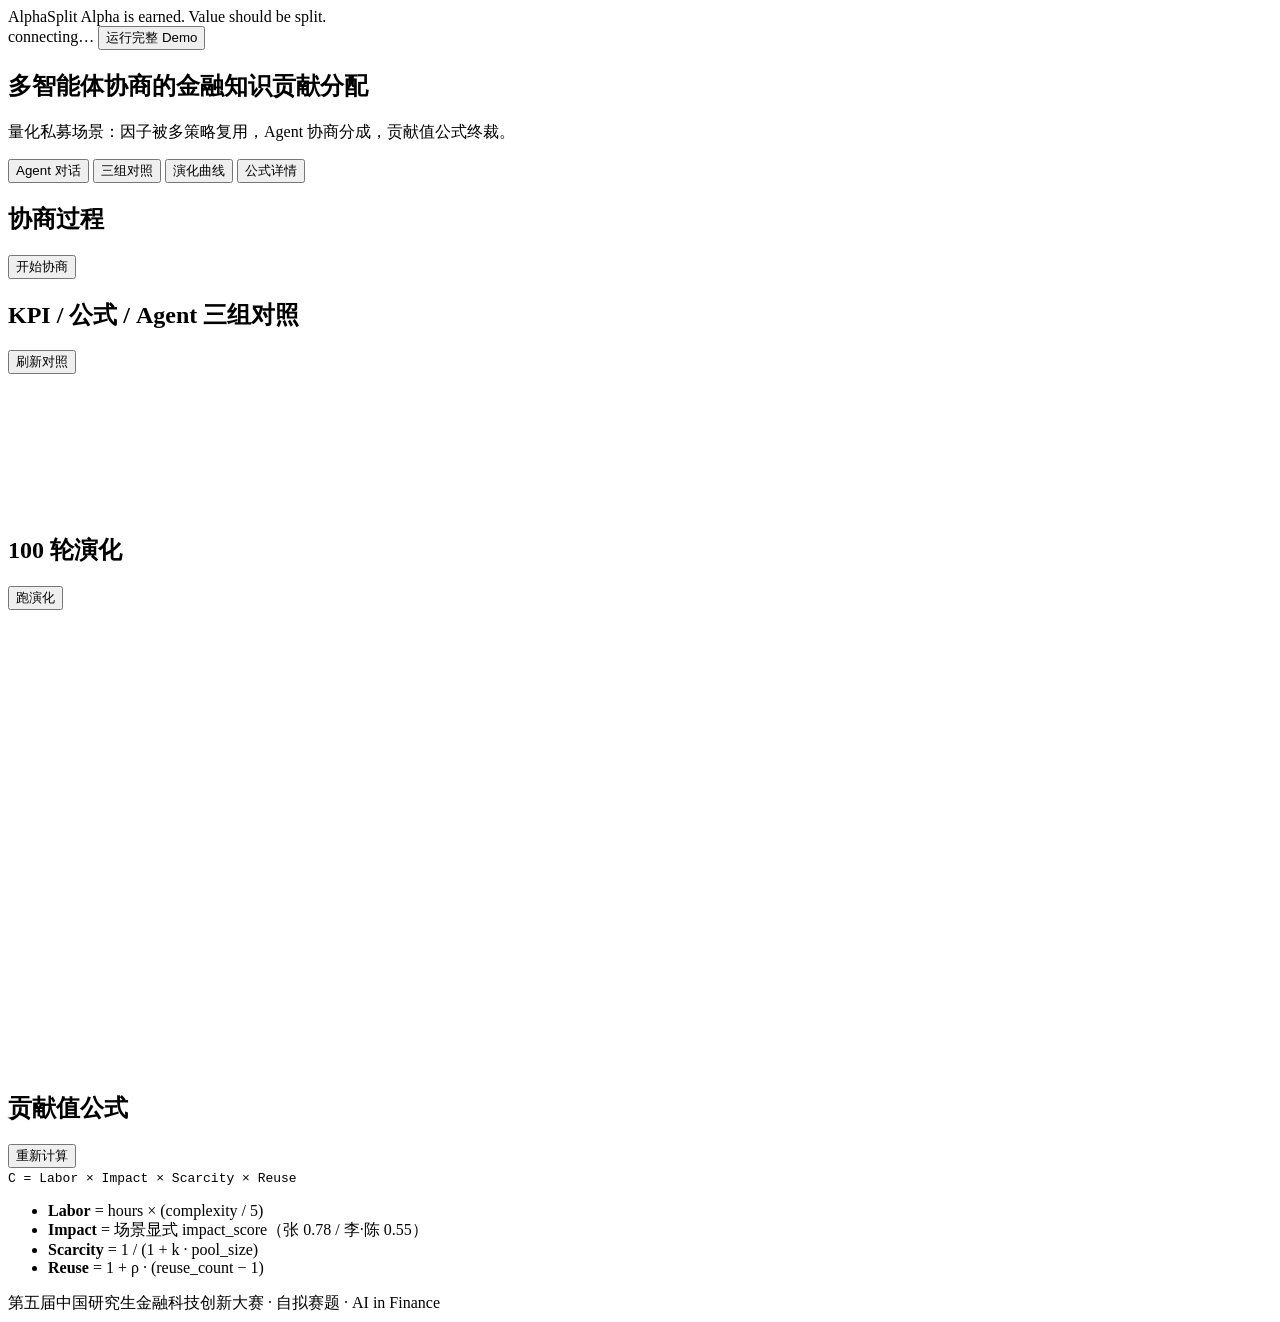
==== engine/web/index.html @ 95d5dd4c "feat: AlphaSplit 完整实现 — 多智能体协商的金融知识工作公平分配系统 - engine/core/: 贡献值计算引擎(calculator.py) + 场景加载(scenario.p" ====
<!DOCTYPE html>
<html lang="zh-CN">
<head>
  <meta charset="UTF-8" />
  <meta name="viewport" content="width=device-width, initial-scale=1" />
  <title>AlphaSplit — Alpha is earned. Value should be split.</title>
  <link rel="preconnect" href="https://fonts.googleapis.com" />
  <link rel="preconnect" href="https://fonts.gstatic.com" crossorigin />
  <link href="https://fonts.googleapis.com/css2?family=DM+Sans:ital,opsz,wght@0,9..40,400;0,9..40,600;0,9..40,700;1,9..40,400&family=Instrument+Serif:ital@0;1&display=swap" rel="stylesheet" />
  <script src="/static/chart.umd.min.js"></script>
  <link rel="stylesheet" href="/static/style.css" />
</head>
<body>
  <div class="bg-grid"></div>
  <header class="top">
    <div class="brand">
      <span class="logo">AlphaSplit</span>
      <span class="tag">Alpha is earned. Value should be split.</span>
    </div>
    <div class="top-actions">
      <span id="healthBadge" class="badge">connecting…</span>
      <button id="btnRunAll" class="btn primary">运行完整 Demo</button>
    </div>
  </header>

  <main>
    <section class="hero-strip">
      <h1>多智能体协商的金融知识贡献分配</h1>
      <p>量化私募场景：因子被多策略复用，Agent 协商分成，贡献值公式终裁。</p>
    </section>

    <nav class="tabs" role="tablist">
      <button class="tab active" data-tab="negotiate">Agent 对话</button>
      <button class="tab" data-tab="compare">三组对照</button>
      <button class="tab" data-tab="evolution">演化曲线</button>
      <button class="tab" data-tab="formula">公式详情</button>
    </nav>

    <section id="panel-negotiate" class="panel active">
      <div class="panel-head">
        <h2>协商过程</h2>
        <button id="btnNegotiate" class="btn">开始协商</button>
      </div>
      <div id="chatStream" class="chat"></div>
      <div id="settlement" class="settlement hidden"></div>
    </section>

    <section id="panel-compare" class="panel">
      <div class="panel-head">
        <h2>KPI / 公式 / Agent 三组对照</h2>
        <button id="btnCompare" class="btn">刷新对照</button>
      </div>
      <p class="note" id="compareNote"></p>
      <div class="chart-wrap">
        <canvas id="compareChart" height="120"></canvas>
      </div>
      <div id="compareTable" class="table-wrap"></div>
    </section>

    <section id="panel-evolution" class="panel">
      <div class="panel-head">
        <h2>100 轮演化</h2>
        <button id="btnEvolution" class="btn">跑演化</button>
      </div>
      <div class="charts-grid">
        <div class="chart-wrap"><canvas id="giniChart"></canvas></div>
        <div class="chart-wrap"><canvas id="satChart"></canvas></div>
        <div class="chart-wrap"><canvas id="reuseChart"></canvas></div>
      </div>
    </section>

    <section id="panel-formula" class="panel">
      <div class="panel-head">
        <h2>贡献值公式</h2>
        <button id="btnCalculate" class="btn">重新计算</button>
      </div>
      <div class="formula-box">
        <code>C = Labor × Impact × Scarcity × Reuse</code>
        <ul>
          <li><strong>Labor</strong> = hours × (complexity / 5)</li>
          <li><strong>Impact</strong> = 场景显式 impact_score（张 0.78 / 李·陈 0.55）</li>
          <li><strong>Scarcity</strong> = 1 / (1 + k · pool_size)</li>
          <li><strong>Reuse</strong> = 1 + ρ · (reuse_count − 1)</li>
        </ul>
      </div>
      <div id="formulaTable" class="table-wrap"></div>
    </section>
  </main>

  <footer>
    <span>第五届中国研究生金融科技创新大赛 · 自拟赛题 · AI in Finance</span>
  </footer>

  <script src="/static/app.js"></script>
</body>
</html>
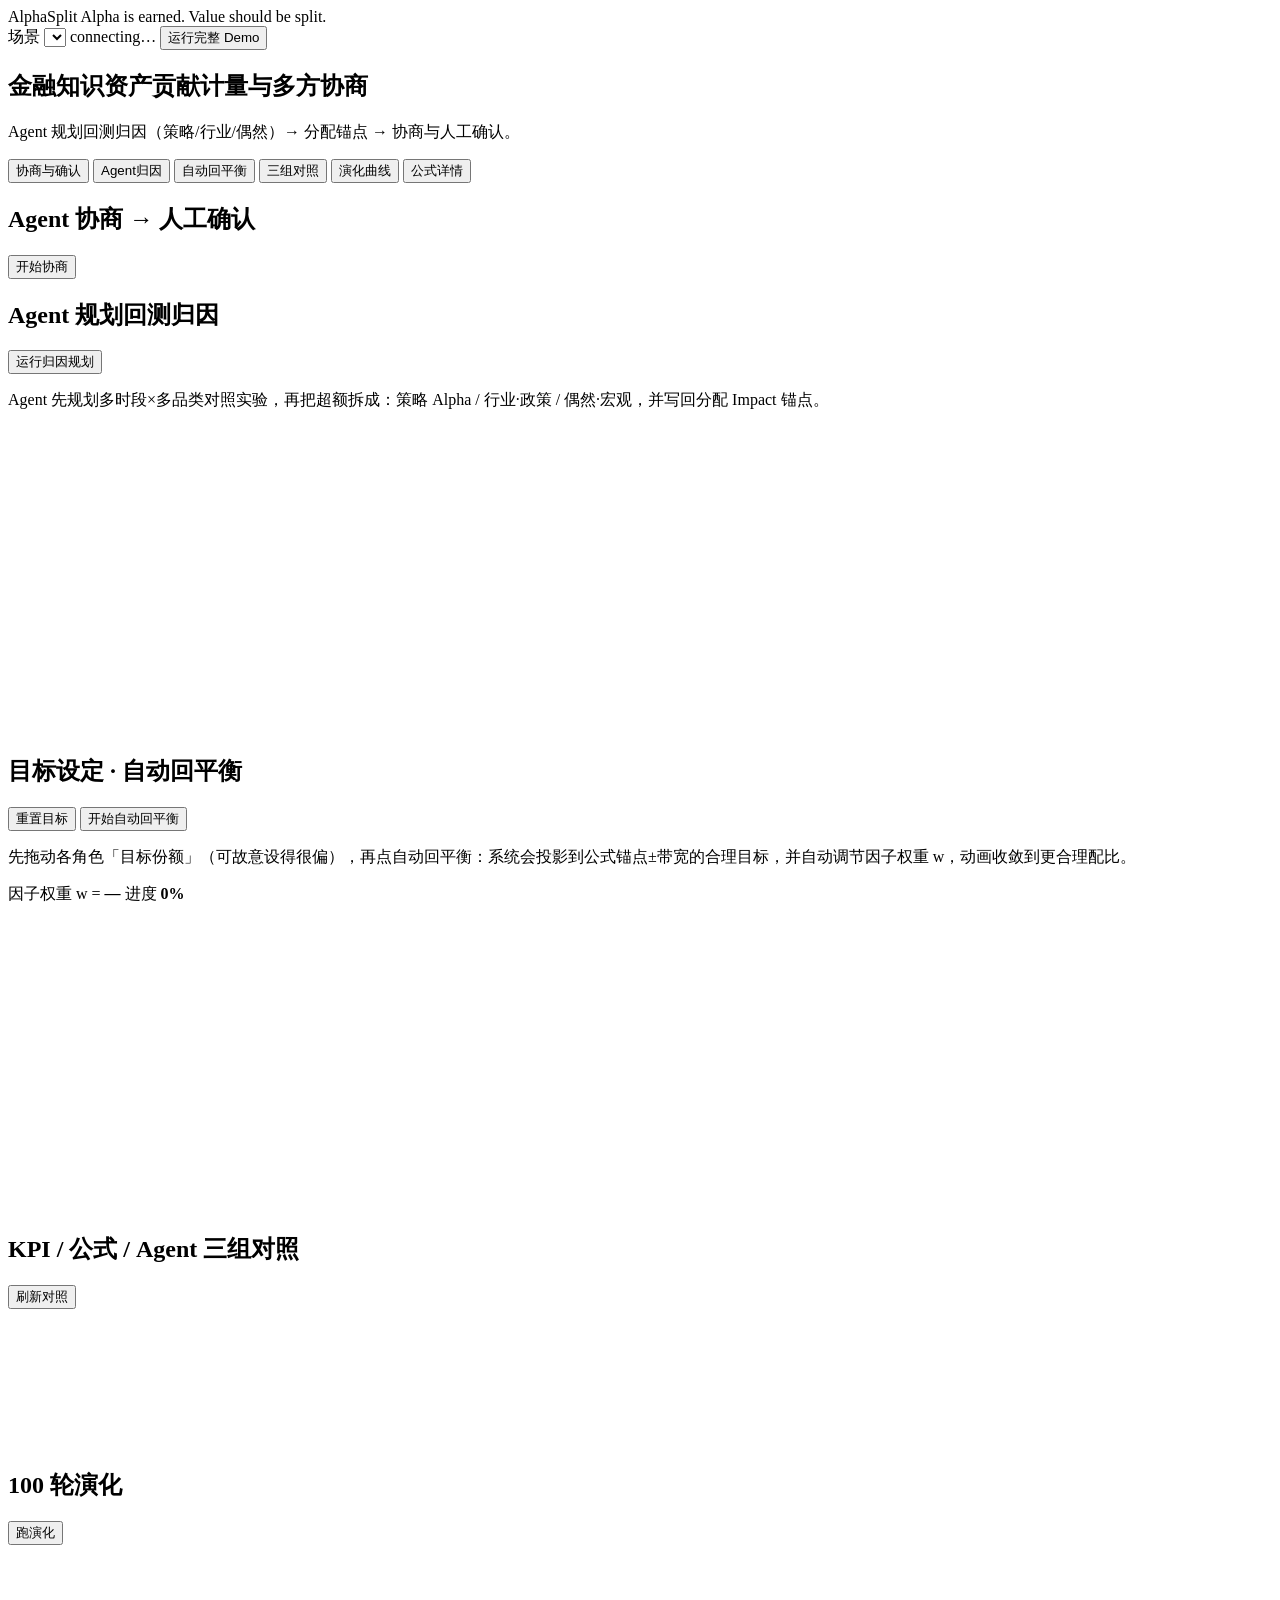
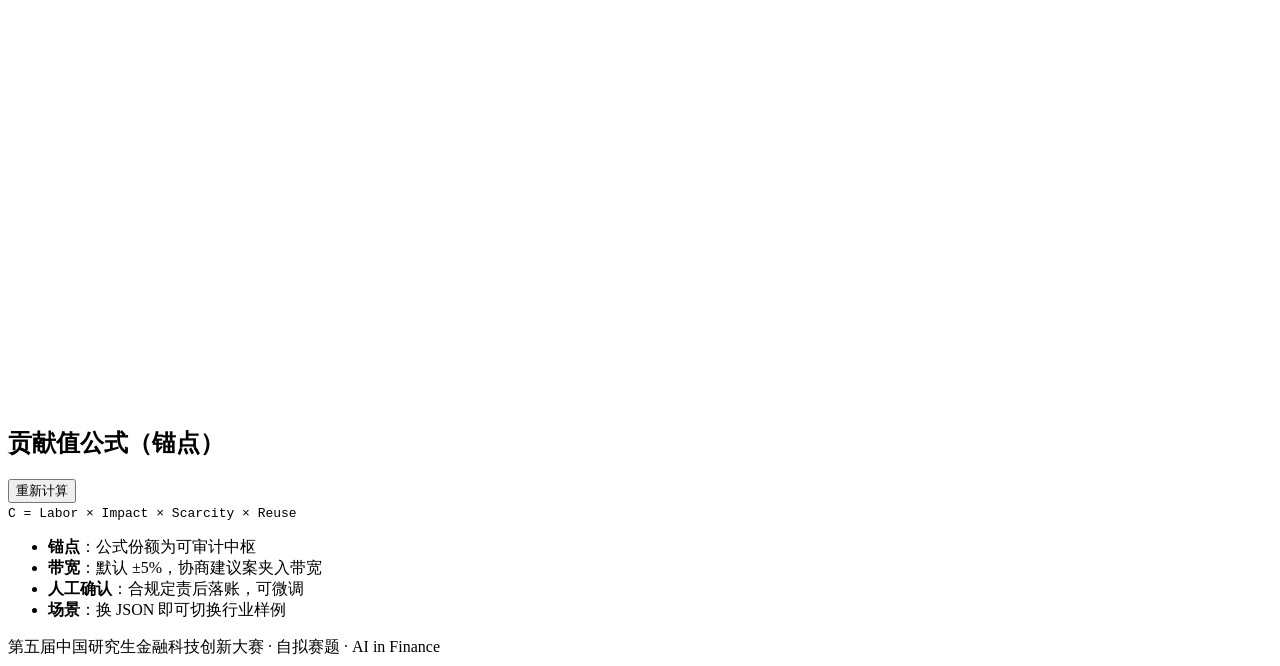
==== commit 2e94c51e: "更新项目readme" ====
--- a/engine/web/index.html
+++ b/engine/web/index.html
@@ -18,6 +18,10 @@
       <span class="tag">Alpha is earned. Value should be split.</span>
     </div>
     <div class="top-actions">
+      <label class="scenario-pick">
+        <span>场景</span>
+        <select id="scenarioSelect"></select>
+      </label>
       <span id="healthBadge" class="badge">connecting…</span>
       <button id="btnRunAll" class="btn primary">运行完整 Demo</button>
     </div>
@@ -25,12 +29,14 @@
 
   <main>
     <section class="hero-strip">
-      <h1>多智能体协商的金融知识贡献分配</h1>
-      <p>量化私募场景：因子被多策略复用，Agent 协商分成，贡献值公式终裁。</p>
+      <h1>金融知识资产贡献计量与多方协商</h1>
+      <p id="heroDesc">Agent 规划回测归因（策略/行业/偶然）→ 分配锚点 → 协商与人工确认。</p>
     </section>
 
     <nav class="tabs" role="tablist">
-      <button class="tab active" data-tab="negotiate">Agent 对话</button>
+      <button class="tab active" data-tab="negotiate">协商与确认</button>
+      <button class="tab" data-tab="attribution">Agent归因</button>
+      <button class="tab" data-tab="sensitivity">自动回平衡</button>
       <button class="tab" data-tab="compare">三组对照</button>
       <button class="tab" data-tab="evolution">演化曲线</button>
       <button class="tab" data-tab="formula">公式详情</button>
@@ -38,11 +44,49 @@
 
     <section id="panel-negotiate" class="panel active">
       <div class="panel-head">
-        <h2>协商过程</h2>
+        <h2>Agent 协商 → 人工确认</h2>
         <button id="btnNegotiate" class="btn">开始协商</button>
       </div>
       <div id="chatStream" class="chat"></div>
       <div id="settlement" class="settlement hidden"></div>
+      <div id="humanConfirm" class="human-confirm hidden"></div>
+    </section>
+
+    <section id="panel-attribution" class="panel">
+      <div class="panel-head">
+        <h2>Agent 规划回测归因</h2>
+        <button id="btnAttribution" class="btn primary">运行归因规划</button>
+      </div>
+      <p class="note">Agent 先规划多时段×多品类对照实验，再把超额拆成：策略 Alpha / 行业·政策 / 偶然·宏观，并写回分配 Impact 锚点。</p>
+      <div id="attrPlan" class="attr-box"></div>
+      <div class="charts-grid sens-grid">
+        <div class="chart-wrap"><canvas id="attrWeightChart"></canvas></div>
+        <div class="chart-wrap"><canvas id="attrAllocChart"></canvas></div>
+      </div>
+      <div id="attrInterp" class="attr-interp"></div>
+      <div id="attrTable" class="table-wrap"></div>
+    </section>
+
+    <section id="panel-sensitivity" class="panel">
+      <div class="panel-head">
+        <h2>目标设定 · 自动回平衡</h2>
+        <div class="head-actions">
+          <button id="btnSensitivityReset" class="btn">重置目标</button>
+          <button id="btnRebalance" class="btn primary">开始自动回平衡</button>
+        </div>
+      </div>
+      <p class="note">先拖动各角色「目标份额」（可故意设得很偏），再点自动回平衡：系统会投影到公式锚点±带宽的合理目标，并自动调节因子权重 w，动画收敛到更合理配比。</p>
+      <div id="targetControls" class="sensitivity-controls"></div>
+      <div class="rebalance-status">
+        <span>因子权重 w = <strong id="liveW">—</strong></span>
+        <span>进度 <strong id="liveProgress">0%</strong></span>
+        <span id="liveMsg" class="muted"></span>
+      </div>
+      <div class="charts-grid sens-grid">
+        <div class="chart-wrap"><canvas id="shareBarChart"></canvas></div>
+        <div class="chart-wrap"><canvas id="sweepChart"></canvas></div>
+      </div>
+      <div id="sensTable" class="table-wrap"></div>
     </section>
 
     <section id="panel-compare" class="panel">
@@ -71,16 +115,16 @@
 
     <section id="panel-formula" class="panel">
       <div class="panel-head">
-        <h2>贡献值公式</h2>
+        <h2>贡献值公式（锚点）</h2>
         <button id="btnCalculate" class="btn">重新计算</button>
       </div>
       <div class="formula-box">
         <code>C = Labor × Impact × Scarcity × Reuse</code>
         <ul>
-          <li><strong>Labor</strong> = hours × (complexity / 5)</li>
-          <li><strong>Impact</strong> = 场景显式 impact_score（张 0.78 / 李·陈 0.55）</li>
-          <li><strong>Scarcity</strong> = 1 / (1 + k · pool_size)</li>
-          <li><strong>Reuse</strong> = 1 + ρ · (reuse_count − 1)</li>
+          <li><strong>锚点</strong>：公式份额为可审计中枢</li>
+          <li><strong>带宽</strong>：默认 ±5%，协商建议案夹入带宽</li>
+          <li><strong>人工确认</strong>：合规定责后落账，可微调</li>
+          <li><strong>场景</strong>：换 JSON 即可切换行业样例</li>
         </ul>
       </div>
       <div id="formulaTable" class="table-wrap"></div>
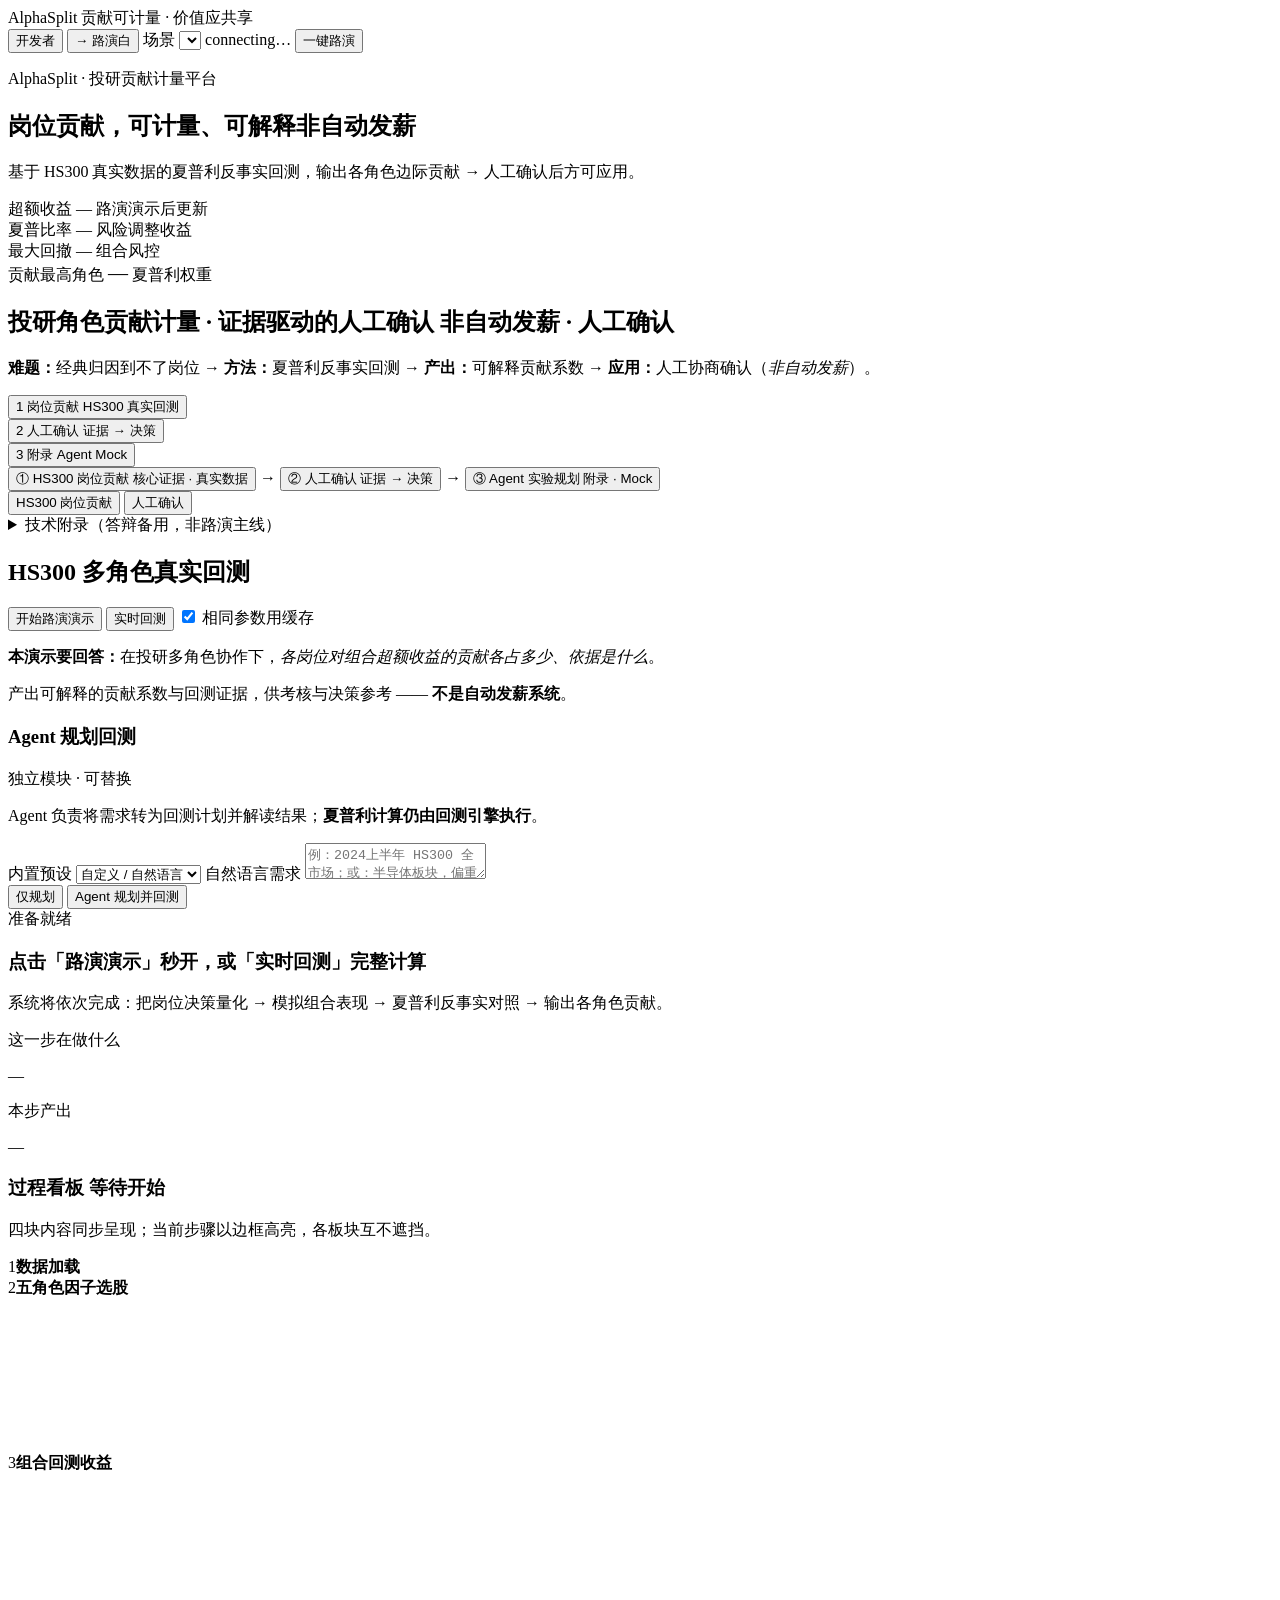
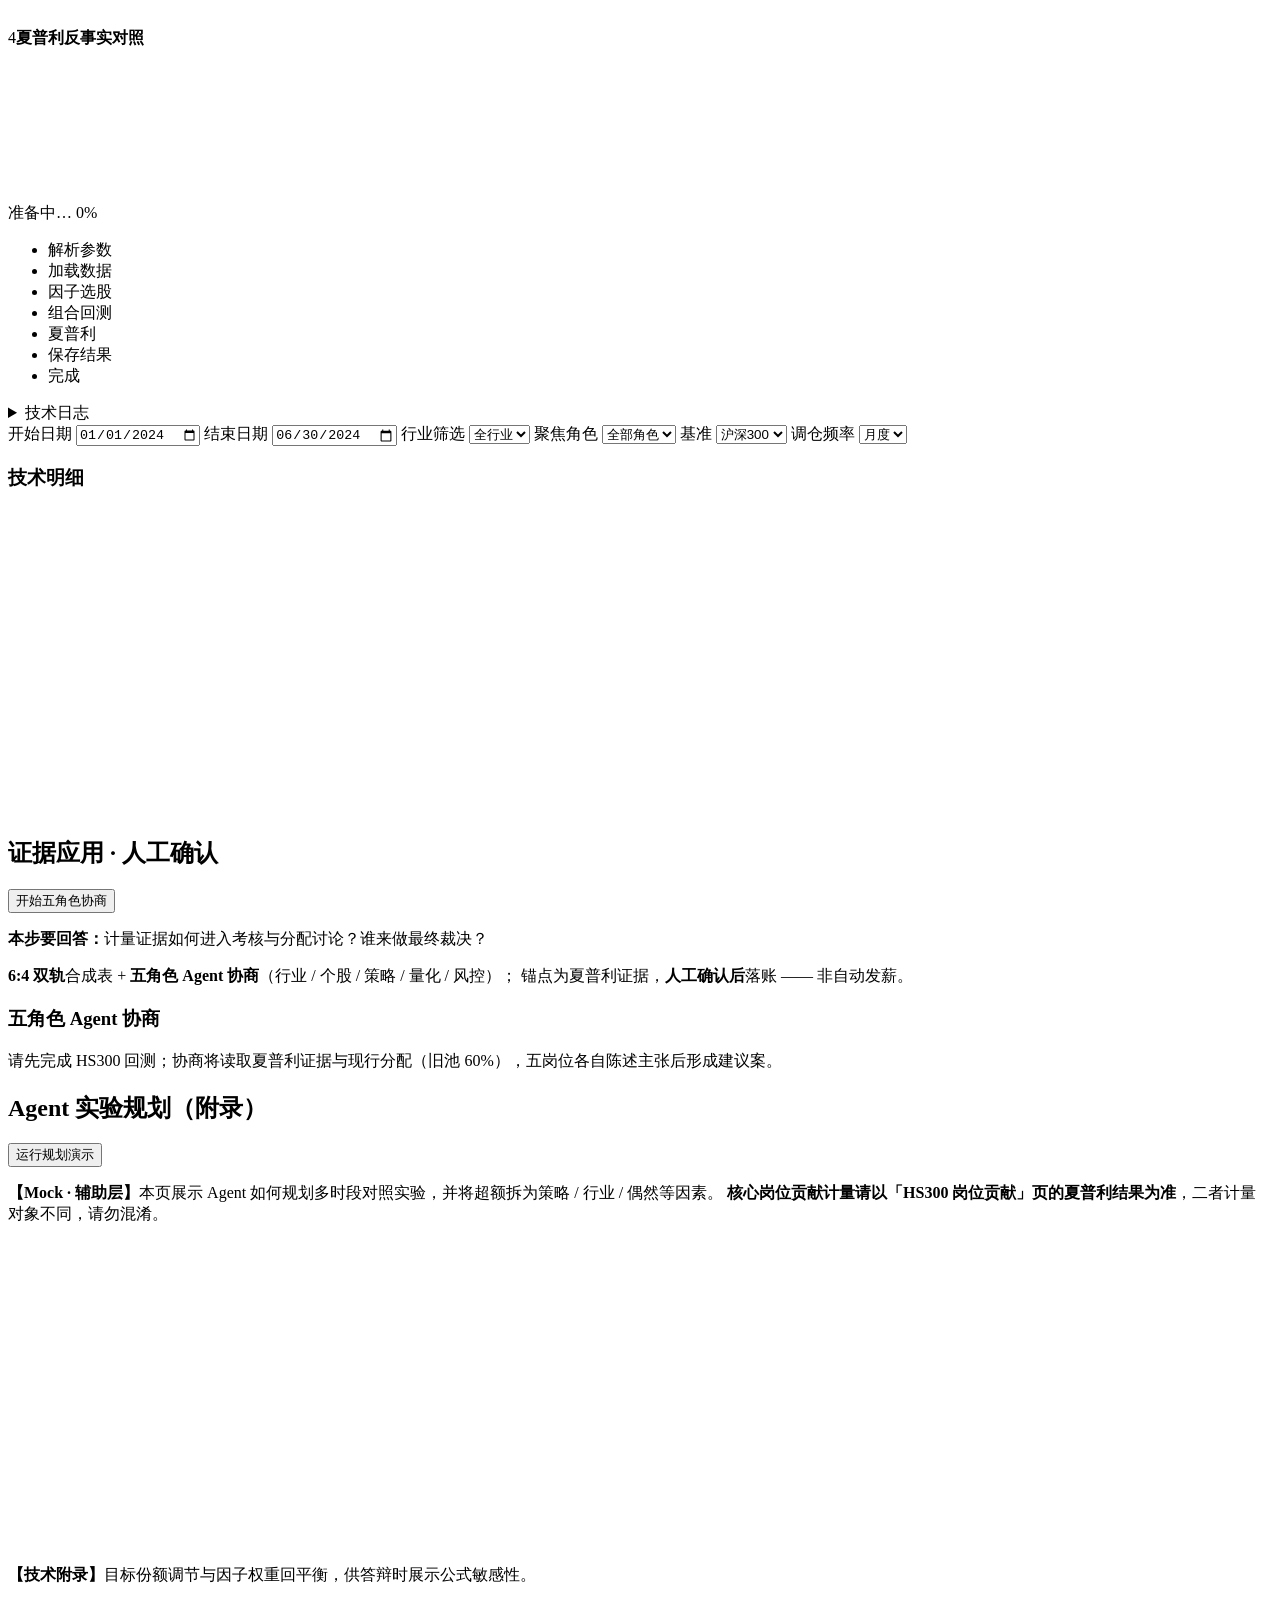
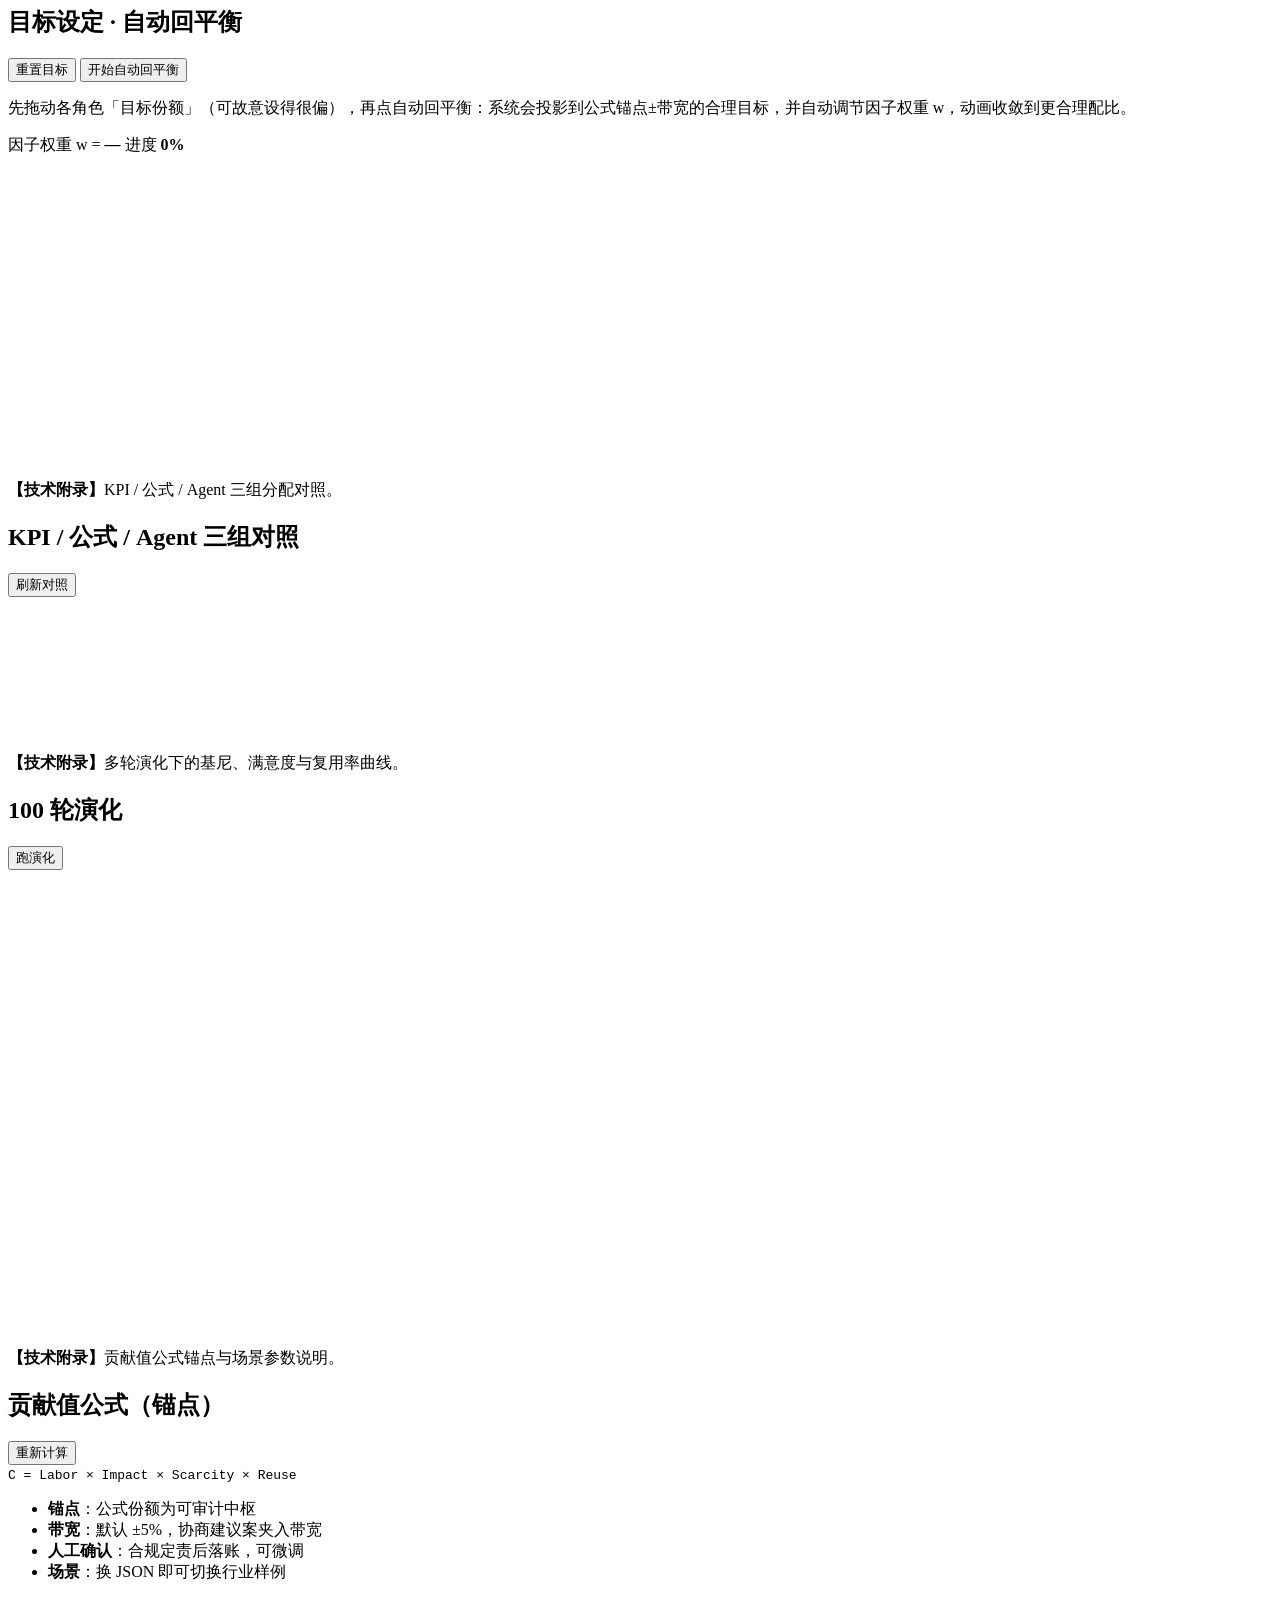
==== commit 0d6aeaa5: "完善 README 并交付五角色 Shapley 归因与 6:4 双轨 Demo 对齐当前产品叙事：五角色 Pipeline、agent_layer、路演 UI、协商确认与 HS300 离线数据；RE" ====
--- a/engine/web/index.html
+++ b/engine/web/index.html
@@ -1,63 +1,346 @@
 <!DOCTYPE html>
-<html lang="zh-CN">
+<html lang="zh-CN" data-theme="warm" class="roadshow-ui">
 <head>
   <meta charset="UTF-8" />
   <meta name="viewport" content="width=device-width, initial-scale=1" />
   <title>AlphaSplit — Alpha is earned. Value should be split.</title>
+  <script>
+    (function () {
+      var themes = ["roadshow", "warm", "dark"];
+      var t = localStorage.getItem("alphasplit-theme") || "warm";
+      if (themes.indexOf(t) < 0) t = "warm";
+      document.documentElement.setAttribute("data-theme", t);
+    })();
+  </script>
   <link rel="preconnect" href="https://fonts.googleapis.com" />
   <link rel="preconnect" href="https://fonts.gstatic.com" crossorigin />
-  <link href="https://fonts.googleapis.com/css2?family=DM+Sans:ital,opsz,wght@0,9..40,400;0,9..40,600;0,9..40,700;1,9..40,400&family=Instrument+Serif:ital@0;1&display=swap" rel="stylesheet" />
+  <link href="https://fonts.googleapis.com/css2?family=DM+Sans:ital,opsz,wght@0,9..40,400;0,9..40,600;0,9..40,700;1,9..40,400&family=Instrument+Serif:ital@0;1&family=Noto+Sans+SC:wght@400;500;600;700&display=swap" rel="stylesheet" />
   <script src="/static/chart.umd.min.js"></script>
   <link rel="stylesheet" href="/static/style.css" />
+  <link rel="stylesheet" href="/static/premium.css" />
 </head>
-<body>
+<body class="fx-3d">
   <div class="bg-grid"></div>
   <header class="top">
     <div class="brand">
       <span class="logo">AlphaSplit</span>
-      <span class="tag">Alpha is earned. Value should be split.</span>
+      <span class="tag">贡献可计量 · 价值应共享</span>
     </div>
     <div class="top-actions">
+      <button id="btnDevMode" class="btn-dev-toggle" type="button" title="显示开发者选项">开发者</button>
+      <button id="btnThemeToggle" class="btn btn-theme" type="button" title="切换配色方案">→ 路演白</button>
       <label class="scenario-pick">
         <span>场景</span>
         <select id="scenarioSelect"></select>
       </label>
-      <span id="healthBadge" class="badge">connecting…</span>
-      <button id="btnRunAll" class="btn primary">运行完整 Demo</button>
+      <span id="healthDot" class="health-dot" title="服务状态"></span>
+      <span id="healthBadge" class="badge badge-text">connecting…</span>
+      <button id="btnRunAll" class="btn primary">一键路演</button>
     </div>
   </header>
 
-  <main>
+  <main class="main-stage-3d">
+    <section class="hero-premium">
+      <p class="hero-eyebrow">AlphaSplit · 投研贡献计量平台</p>
+      <h1>岗位贡献，可计量、可解释<span class="compliance-pill">非自动发薪</span></h1>
+      <p class="hero-lead">基于 HS300 真实数据的夏普利反事实回测，输出各角色边际贡献 → <span class="accent">人工确认后</span>方可应用。</p>
+      <div id="heroKpiStrip" class="kpi-strip kpi-strip--empty">
+        <div class="kpi-cell">
+          <span class="kpi-label">超额收益</span>
+          <span class="kpi-value" id="kpiExcess">—</span>
+          <span class="kpi-sub" id="kpiExcessSub">路演演示后更新</span>
+        </div>
+        <div class="kpi-cell">
+          <span class="kpi-label">夏普比率</span>
+          <span class="kpi-value" id="kpiSharpe">—</span>
+          <span class="kpi-sub" id="kpiSharpeSub">风险调整收益</span>
+        </div>
+        <div class="kpi-cell">
+          <span class="kpi-label">最大回撤</span>
+          <span class="kpi-value" id="kpiDrawdown">—</span>
+          <span class="kpi-sub" id="kpiDrawdownSub">组合风控</span>
+        </div>
+        <div class="kpi-cell">
+          <span class="kpi-label">贡献最高角色</span>
+          <span class="kpi-value" id="kpiTopRole" style="font-size:1.25rem">—</span>
+          <span class="kpi-sub" id="kpiTopRoleSub">夏普利权重</span>
+        </div>
+      </div>
+    </section>
+
     <section class="hero-strip">
-      <h1>金融知识资产贡献计量与多方协商</h1>
-      <p id="heroDesc">Agent 规划回测归因（策略/行业/偶然）→ 分配锚点 → 协商与人工确认。</p>
-    </section>
-
-    <nav class="tabs" role="tablist">
-      <button class="tab active" data-tab="negotiate">协商与确认</button>
-      <button class="tab" data-tab="attribution">Agent归因</button>
-      <button class="tab" data-tab="sensitivity">自动回平衡</button>
-      <button class="tab" data-tab="compare">三组对照</button>
-      <button class="tab" data-tab="evolution">演化曲线</button>
-      <button class="tab" data-tab="formula">公式详情</button>
+      <h1>投研角色贡献计量 · 证据驱动的人工确认
+        <span class="compliance-badge">非自动发薪 · 人工确认</span>
+      </h1>
+      <p id="heroDesc">
+        <strong>难题：</strong>经典归因到不了岗位 →
+        <strong>方法：</strong>夏普利反事实回测 →
+        <strong>产出：</strong>可解释贡献系数 →
+        <strong>应用：</strong>人工协商确认（<em>非自动发薪</em>）。
+      </p>
+    </section>
+
+    <nav class="journey-stepper" aria-label="演示主线">
+      <button type="button" class="journey-step active" data-goto-tab="backtest" data-flow="1">
+        <span class="step-ring">1</span>
+        <span class="step-label">岗位贡献</span>
+        <span class="step-hint">HS300 真实回测</span>
+      </button>
+      <div class="journey-connector" data-after="1"></div>
+      <button type="button" class="journey-step" data-goto-tab="negotiate" data-flow="2">
+        <span class="step-ring">2</span>
+        <span class="step-label">人工确认</span>
+        <span class="step-hint">证据 → 决策</span>
+      </button>
+      <div class="journey-connector" data-after="2"></div>
+      <button type="button" class="journey-step" data-goto-tab="attribution" data-flow="3" data-open-appendix="1">
+        <span class="step-ring">3</span>
+        <span class="step-label">附录</span>
+        <span class="step-hint">Agent Mock</span>
+      </button>
     </nav>
 
-    <section id="panel-negotiate" class="panel active">
-      <div class="panel-head">
-        <h2>Agent 协商 → 人工确认</h2>
-        <button id="btnNegotiate" class="btn">开始协商</button>
-      </div>
+    <nav class="demo-flow demo-flow-3d" aria-label="评委演示主线">
+      <button type="button" class="demo-flow-step current" data-goto-tab="backtest" data-flow="1">
+        <span class="num">①</span>
+        <span class="text">HS300 岗位贡献</span>
+        <span class="hint">核心证据 · 真实数据</span>
+      </button>
+      <span class="demo-flow-arrow">→</span>
+      <button type="button" class="demo-flow-step" data-goto-tab="negotiate" data-flow="2">
+        <span class="num">②</span>
+        <span class="text">人工确认</span>
+        <span class="hint">证据 → 决策</span>
+      </button>
+      <span class="demo-flow-arrow">→</span>
+      <button type="button" class="demo-flow-step" data-goto-tab="attribution" data-flow="3" data-open-appendix="1">
+        <span class="num">③</span>
+        <span class="text">Agent 实验规划</span>
+        <span class="hint">附录 · Mock</span>
+      </button>
+    </nav>
+
+    <nav class="tabs tabs-primary" role="tablist" aria-label="主线功能">
+      <button class="tab active" data-tab="backtest">HS300 岗位贡献</button>
+      <button class="tab" data-tab="negotiate">人工确认</button>
+    </nav>
+
+    <details class="tabs-appendix-wrap" id="appendixTabs">
+      <summary class="tabs-appendix-toggle">技术附录（答辩备用，非路演主线）</summary>
+      <nav class="tabs tabs-appendix" role="tablist" aria-label="技术附录">
+        <button class="tab tab-appendix" data-tab="attribution">Agent 实验规划</button>
+        <button class="tab tab-appendix" data-tab="sensitivity">自动回平衡</button>
+        <button class="tab tab-appendix" data-tab="compare">三组对照</button>
+        <button class="tab tab-appendix" data-tab="evolution">演化曲线</button>
+        <button class="tab tab-appendix" data-tab="formula">公式详情</button>
+      </nav>
+    </details>
+
+    <section id="panel-backtest" class="panel active">
+      <div class="stage-shell">
+      <div class="panel-head">
+        <h2>HS300 多角色真实回测</h2>
+        <div class="head-actions backtest-actions">
+          <button id="btnBacktestDemo" class="btn primary" title="分阶段演示官方预置结果，约 22–28 秒，适合竞赛路演">开始路演演示</button>
+          <button id="btnBacktest" class="btn btn-ghost" title="调用回测引擎实时计算，约 1–7 分钟">实时回测</button>
+          <label class="cache-toggle" title="相同参数第二次起秒开（读取 backtest/results/_cache）">
+            <input type="checkbox" id="btUseCache" checked />
+            <span>相同参数用缓存</span>
+          </label>
+        </div>
+      </div>
+
+      <div id="backtestMission" class="backtest-mission">
+        <p class="mission-lead">
+          <strong>本演示要回答：</strong>在投研多角色协作下，<em>各岗位对组合超额收益的贡献各占多少、依据是什么</em>。
+        </p>
+        <p class="mission-note">产出可解释的贡献系数与回测证据，供考核与决策参考 —— <strong>不是自动发薪系统</strong>。<span id="backtestModeHint" class="mode-hint"></span></p>
+      </div>
+
+      <div id="agentPanel" class="agent-panel">
+        <div class="agent-panel-head">
+          <h3>Agent 规划回测</h3>
+          <span class="agent-badge">独立模块 · 可替换</span>
+        </div>
+        <p class="note agent-panel-note">Agent 负责将需求转为回测计划并解读结果；<strong>夏普利计算仍由回测引擎执行</strong>。</p>
+        <div class="agent-panel-controls">
+          <label>
+            <span>内置预设</span>
+            <select id="agentPreset">
+              <option value="">自定义 / 自然语言</option>
+            </select>
+          </label>
+          <label class="agent-text-label">
+            <span>自然语言需求</span>
+            <textarea id="agentText" rows="2" placeholder="例：2024上半年 HS300 全市场；或：半导体板块，偏重行业分析师"></textarea>
+          </label>
+          <div class="agent-panel-actions">
+            <button type="button" id="btnAgentPlan" class="btn btn-ghost">仅规划</button>
+            <button type="button" id="btnAgentRun" class="btn primary">Agent 规划并回测</button>
+          </div>
+        </div>
+        <div id="agentPlanPreview" class="agent-plan-preview hidden"></div>
+      </div>
+      <div id="agentReportPanel" class="agent-report hidden"></div>
+
+      <div id="backtestRunLayout" class="backtest-run-layout">
+        <div id="backtestNarrative" class="backtest-narrative">
+          <div class="narrative-tag" id="narrativeTag">准备就绪</div>
+          <h3 class="narrative-title" id="narrativeTitle">点击「路演演示」秒开，或「实时回测」完整计算</h3>
+          <p class="narrative-body" id="narrativeBody">系统将依次完成：把岗位决策量化 → 模拟组合表现 → 夏普利反事实对照 → 输出各角色贡献。</p>
+          <div class="narrative-cols">
+            <div><span class="lbl">这一步在做什么</span><p id="narrativeMeaning">—</p></div>
+            <div><span class="lbl">本步产出</span><p id="narrativeOutput">—</p></div>
+          </div>
+        </div>
+
+        <div id="backtestStatus" class="backtest-status hidden"></div>
+
+        <div id="backtestLivePanel" class="backtest-live-panel hidden">
+          <h3 class="live-title">过程看板 <span id="liveZoneLabel" class="live-zone-label">等待开始</span></h3>
+          <p class="live-sub">四块内容同步呈现；当前步骤以边框高亮，各板块互不遮挡。</p>
+          <div class="live-floor-3d" aria-hidden="true"></div>
+
+          <div id="liveStage3d" class="backtest-live-grid">
+            <div id="liveZoneMetrics" class="live-zone live-zone-pending" data-zone-label="数据加载">
+              <div class="live-zone-head"><span class="live-zone-num">1</span><strong>数据加载</strong></div>
+              <div class="live-zone-body">
+                <div id="backtestLiveMetrics" class="metric-grid live-metrics"></div>
+              </div>
+            </div>
+
+            <div id="liveZoneRoles" class="live-zone live-zone-pending" data-zone-label="五角色因子选股">
+              <div class="live-zone-head"><span class="live-zone-num">2</span><strong>五角色因子选股</strong></div>
+              <div class="live-zone-body">
+                <div id="backtestRoleCards" class="role-factor-cards"></div>
+                <div class="chart-wrap live-chart-focus"><canvas id="backtestRoleLiveChart"></canvas></div>
+              </div>
+            </div>
+
+            <div id="liveZonePipeline" class="live-zone live-zone-pending" data-zone-label="组合回测收益">
+              <div class="live-zone-head"><span class="live-zone-num">3</span><strong>组合回测收益</strong></div>
+              <div class="live-zone-body">
+                <div class="chart-wrap live-chart-focus wide"><canvas id="backtestNavLiveChart"></canvas></div>
+              </div>
+            </div>
+
+            <div id="liveZoneShapley" class="live-zone live-zone-pending" data-zone-label="夏普利反事实对照">
+              <div class="live-zone-head"><span class="live-zone-num">4</span><strong>夏普利反事实对照</strong></div>
+              <div class="live-zone-body">
+                <div class="chart-wrap live-chart-focus wide"><canvas id="backtestShapleyLiveChart"></canvas></div>
+              </div>
+            </div>
+          </div>
+        </div>
+      </div>
+
+      <div id="backtestProgressWrap" class="backtest-progress-float hidden" aria-live="polite">
+        <div class="backtest-progress-inner">
+          <div class="backtest-progress-head">
+            <span id="backtestStageLabel">准备中…</span>
+            <span id="backtestPercentLabel">0%</span>
+          </div>
+          <div class="backtest-progress-bar">
+            <div id="backtestProgressFill" class="backtest-progress-fill"></div>
+          </div>
+          <ul id="backtestSteps" class="backtest-steps">
+            <li data-step="parse">解析参数</li>
+            <li data-step="init">加载数据</li>
+            <li data-step="factors">因子选股</li>
+            <li data-step="pipeline">组合回测</li>
+            <li data-step="shapley">夏普利</li>
+            <li data-step="save">保存结果</li>
+            <li data-step="complete">完成</li>
+          </ul>
+          <details class="backtest-log-details">
+            <summary>技术日志</summary>
+            <div id="backtestLog" class="backtest-log"></div>
+          </details>
+        </div>
+      </div>
+      <form id="backtestForm" class="backtest-form" onsubmit="return false;">
+        <label>
+          <span>开始日期</span>
+          <input type="date" id="btStart" value="2024-01-01" />
+        </label>
+        <label>
+          <span>结束日期</span>
+          <input type="date" id="btEnd" value="2024-06-30" />
+        </label>
+        <label>
+          <span>行业筛选</span>
+          <select id="btIndustry">
+            <option value="">全行业</option>
+          </select>
+        </label>
+        <label>
+          <span>聚焦角色</span>
+          <select id="btRole">
+            <option value="">全部角色</option>
+          </select>
+        </label>
+        <label>
+          <span>基准</span>
+          <select id="btBenchmark">
+            <option value="hs300">沪深300</option>
+          </select>
+        </label>
+        <label>
+          <span>调仓频率</span>
+          <select id="btFreq">
+            <option value="monthly">月度</option>
+            <option value="quarterly">季度</option>
+            <option value="yearly">年度</option>
+          </select>
+        </label>
+      </form>
+      <div id="backtestConclusion" class="backtest-conclusion hidden"></div>
+      <h3 class="section-divider hidden" id="backtestTechDivider">技术明细</h3>
+      <div id="backtestOverview" class="metric-grid hidden"></div>
+      <div class="charts-grid sens-grid">
+        <div class="chart-wrap"><canvas id="backtestWeightChart"></canvas></div>
+        <div class="chart-wrap"><canvas id="backtestShapleyChart"></canvas></div>
+      </div>
+      <div id="backtestSummary" class="attr-interp hidden"></div>
+      <div id="backtestTable" class="table-wrap"></div>
+      </div>
+    </section>
+
+    <section id="panel-negotiate" class="panel">
+      <div class="stage-shell">
+      <div class="panel-head">
+        <h2>证据应用 · 人工确认</h2>
+        <button id="btnNegotiate" class="btn primary">开始五角色协商</button>
+      </div>
+      <div class="backtest-mission negotiate-mission">
+        <p class="mission-lead">
+          <strong>本步要回答：</strong>计量证据如何进入考核与分配讨论？谁来做最终裁决？
+        </p>
+        <p class="mission-note">
+          <strong>6:4 双轨</strong>合成表 + <strong>五角色 Agent 协商</strong>（行业 / 个股 / 策略 / 量化 / 风控）；
+          锚点为夏普利证据，<strong>人工确认后</strong>落账 —— 非自动发薪。
+        </p>
+      </div>
+      <div id="dualPoolPanel" class="dual-pool-panel hidden"></div>
+      <h3 class="negotiate-section-title">五角色 Agent 协商</h3>
+      <p class="note negotiate-role-hint">
+        请先完成 HS300 回测；协商将读取夏普利证据与现行分配（旧池 60%），五岗位各自陈述主张后形成建议案。
+      </p>
       <div id="chatStream" class="chat"></div>
       <div id="settlement" class="settlement hidden"></div>
       <div id="humanConfirm" class="human-confirm hidden"></div>
+      </div>
     </section>
 
     <section id="panel-attribution" class="panel">
       <div class="panel-head">
-        <h2>Agent 规划回测归因</h2>
-        <button id="btnAttribution" class="btn primary">运行归因规划</button>
-      </div>
-      <p class="note">Agent 先规划多时段×多品类对照实验，再把超额拆成：策略 Alpha / 行业·政策 / 偶然·宏观，并写回分配 Impact 锚点。</p>
+        <h2>Agent 实验规划（附录）</h2>
+        <button id="btnAttribution" class="btn">运行规划演示</button>
+      </div>
+      <p class="note appendix-note">
+        <strong>【Mock · 辅助层】</strong>本页展示 Agent 如何规划多时段对照实验，并将超额拆为策略 / 行业 / 偶然等因素。
+        <strong>核心岗位贡献计量请以「HS300 岗位贡献」页的夏普利结果为准</strong>，二者计量对象不同，请勿混淆。
+      </p>
       <div id="attrPlan" class="attr-box"></div>
       <div class="charts-grid sens-grid">
         <div class="chart-wrap"><canvas id="attrWeightChart"></canvas></div>
@@ -68,6 +351,7 @@
     </section>
 
     <section id="panel-sensitivity" class="panel">
+      <p class="note appendix-note"><strong>【技术附录】</strong>目标份额调节与因子权重回平衡，供答辩时展示公式敏感性。</p>
       <div class="panel-head">
         <h2>目标设定 · 自动回平衡</h2>
         <div class="head-actions">
@@ -90,6 +374,7 @@
     </section>
 
     <section id="panel-compare" class="panel">
+      <p class="note appendix-note"><strong>【技术附录】</strong>KPI / 公式 / Agent 三组分配对照。</p>
       <div class="panel-head">
         <h2>KPI / 公式 / Agent 三组对照</h2>
         <button id="btnCompare" class="btn">刷新对照</button>
@@ -102,6 +387,7 @@
     </section>
 
     <section id="panel-evolution" class="panel">
+      <p class="note appendix-note"><strong>【技术附录】</strong>多轮演化下的基尼、满意度与复用率曲线。</p>
       <div class="panel-head">
         <h2>100 轮演化</h2>
         <button id="btnEvolution" class="btn">跑演化</button>
@@ -114,6 +400,7 @@
     </section>
 
     <section id="panel-formula" class="panel">
+      <p class="note appendix-note"><strong>【技术附录】</strong>贡献值公式锚点与场景参数说明。</p>
       <div class="panel-head">
         <h2>贡献值公式（锚点）</h2>
         <button id="btnCalculate" class="btn">重新计算</button>
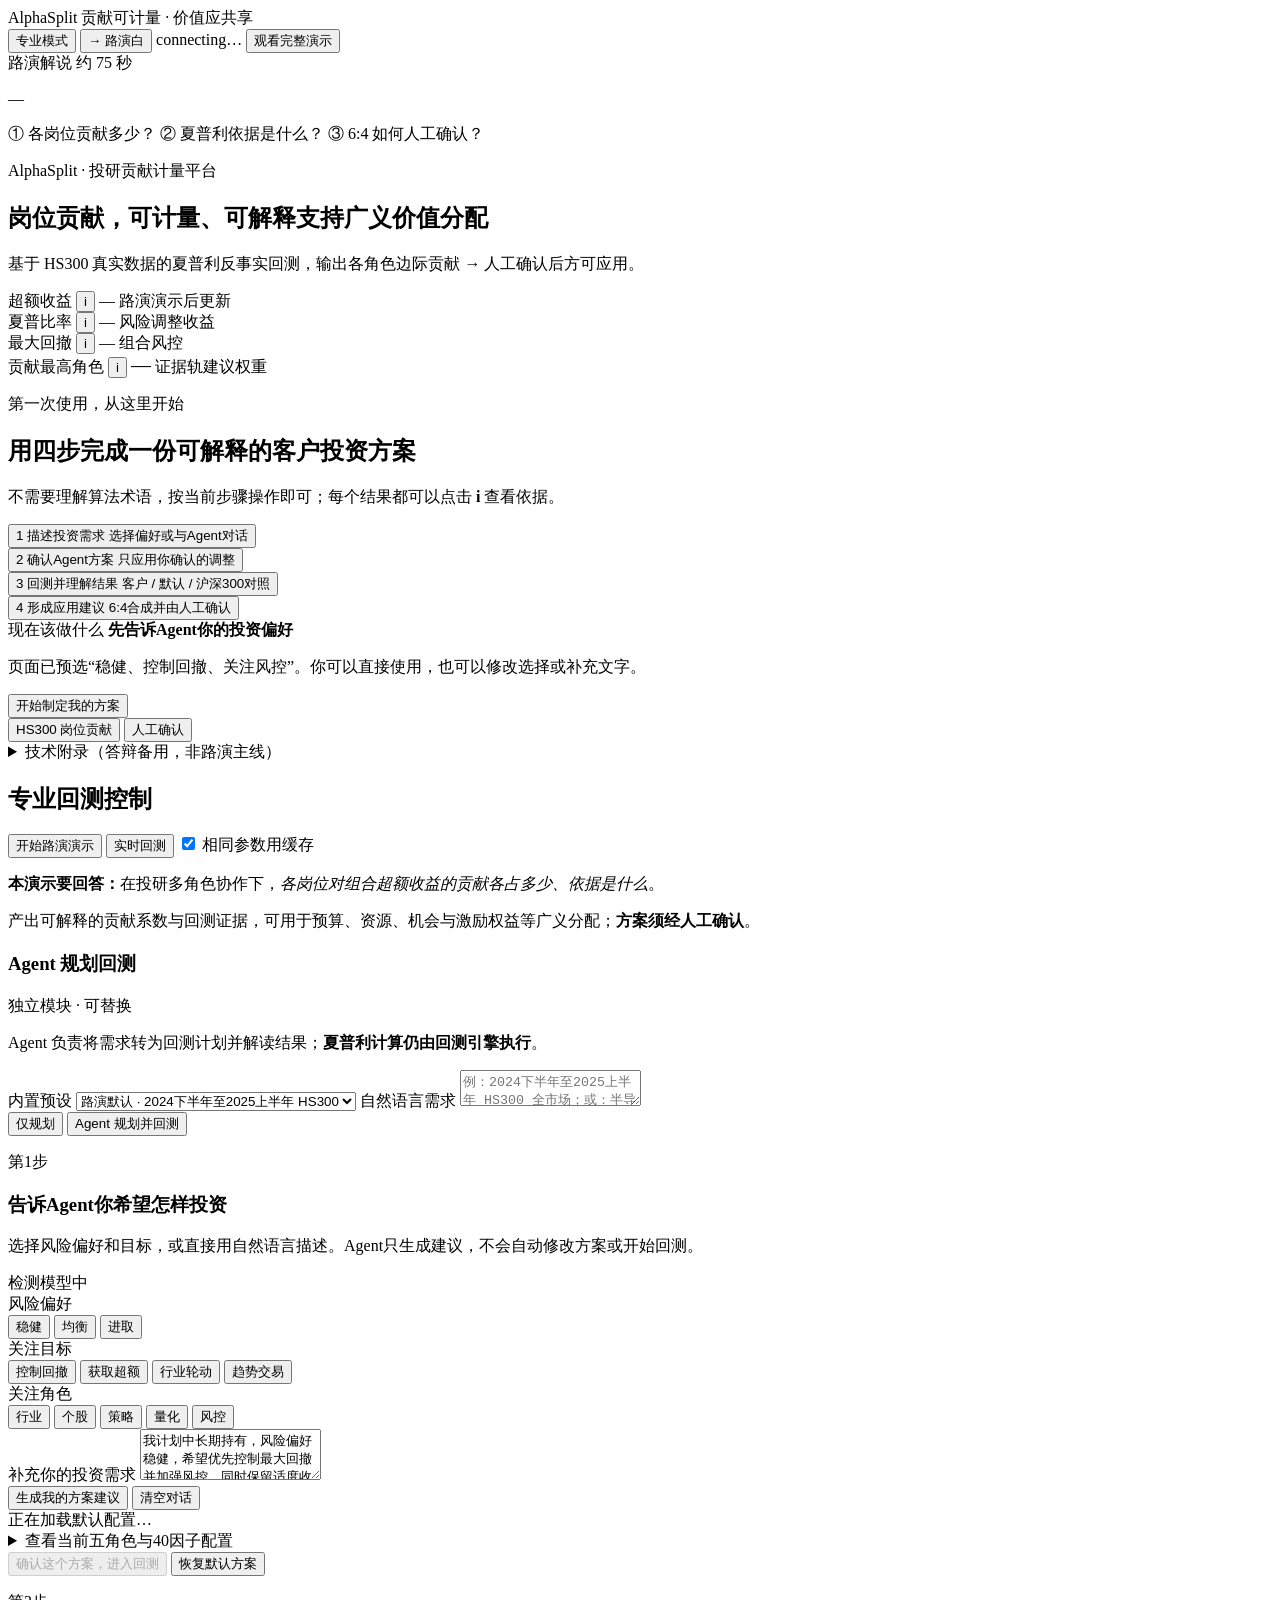
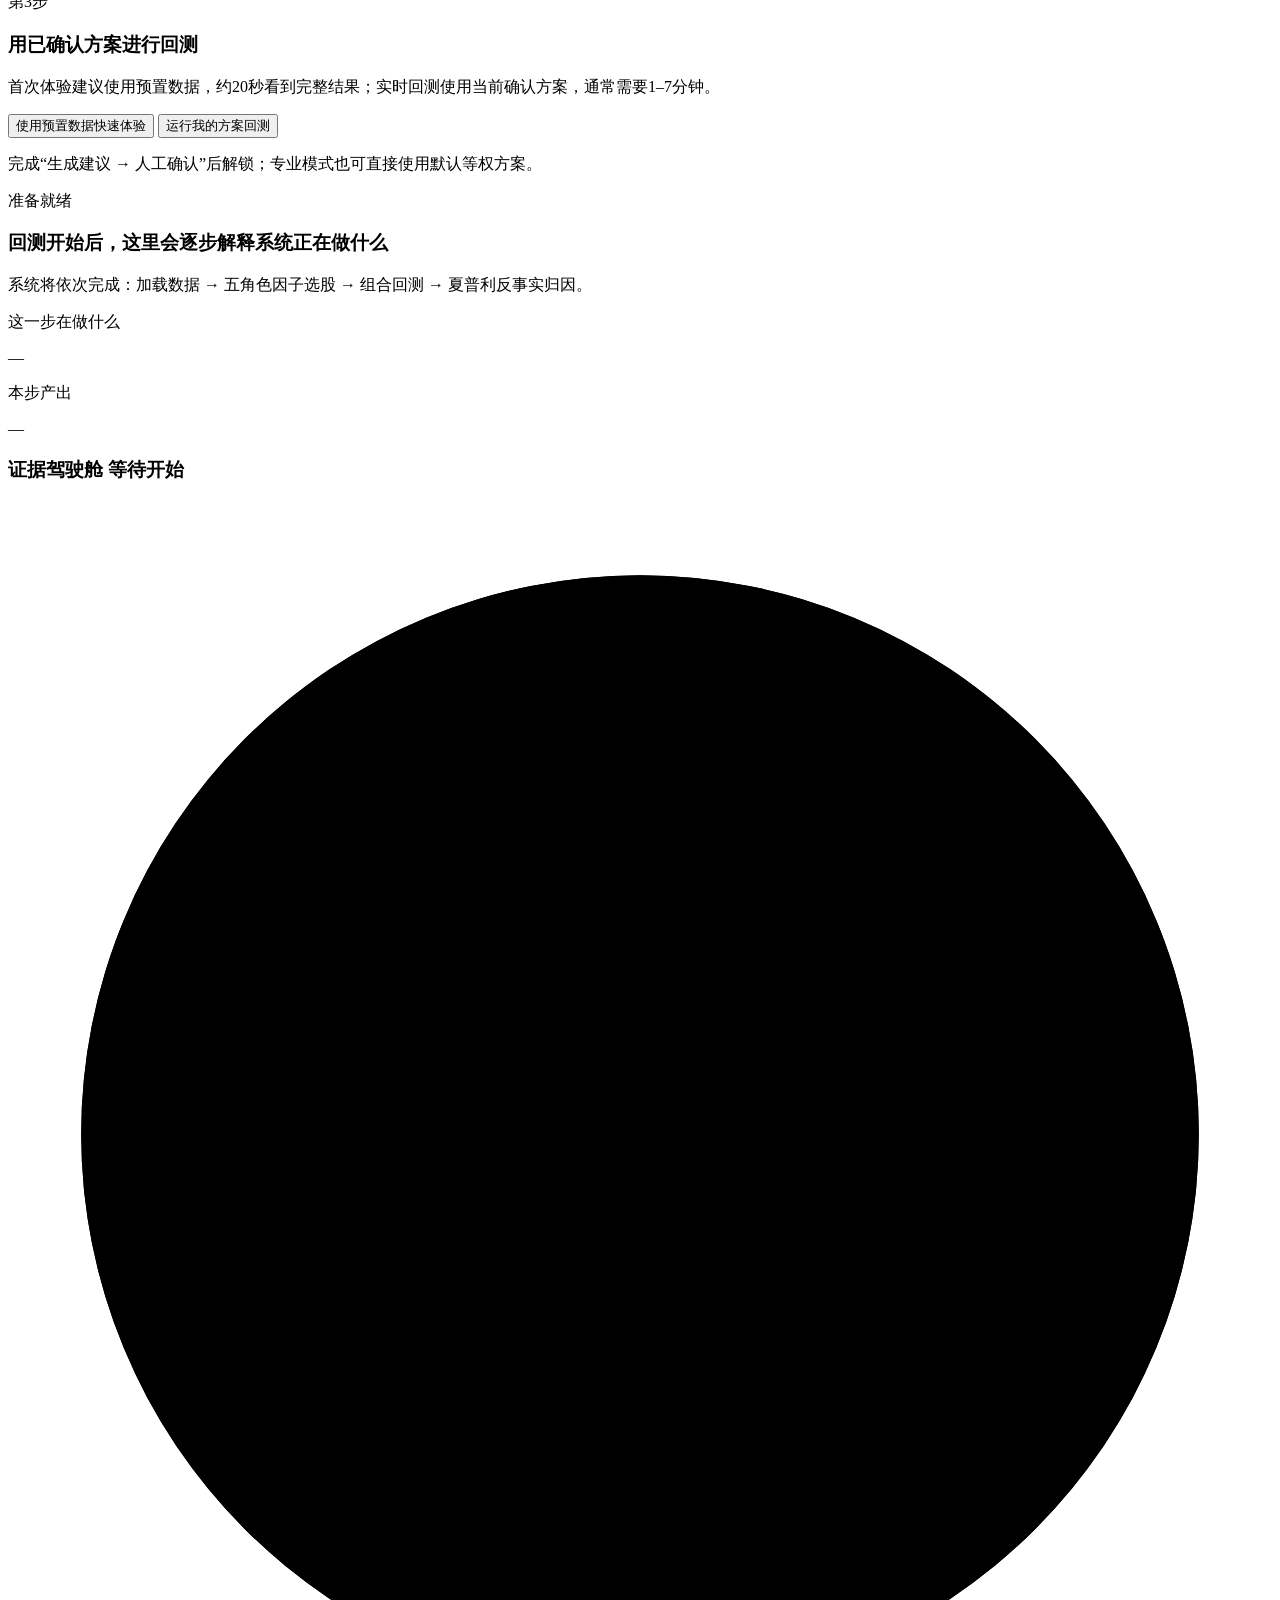
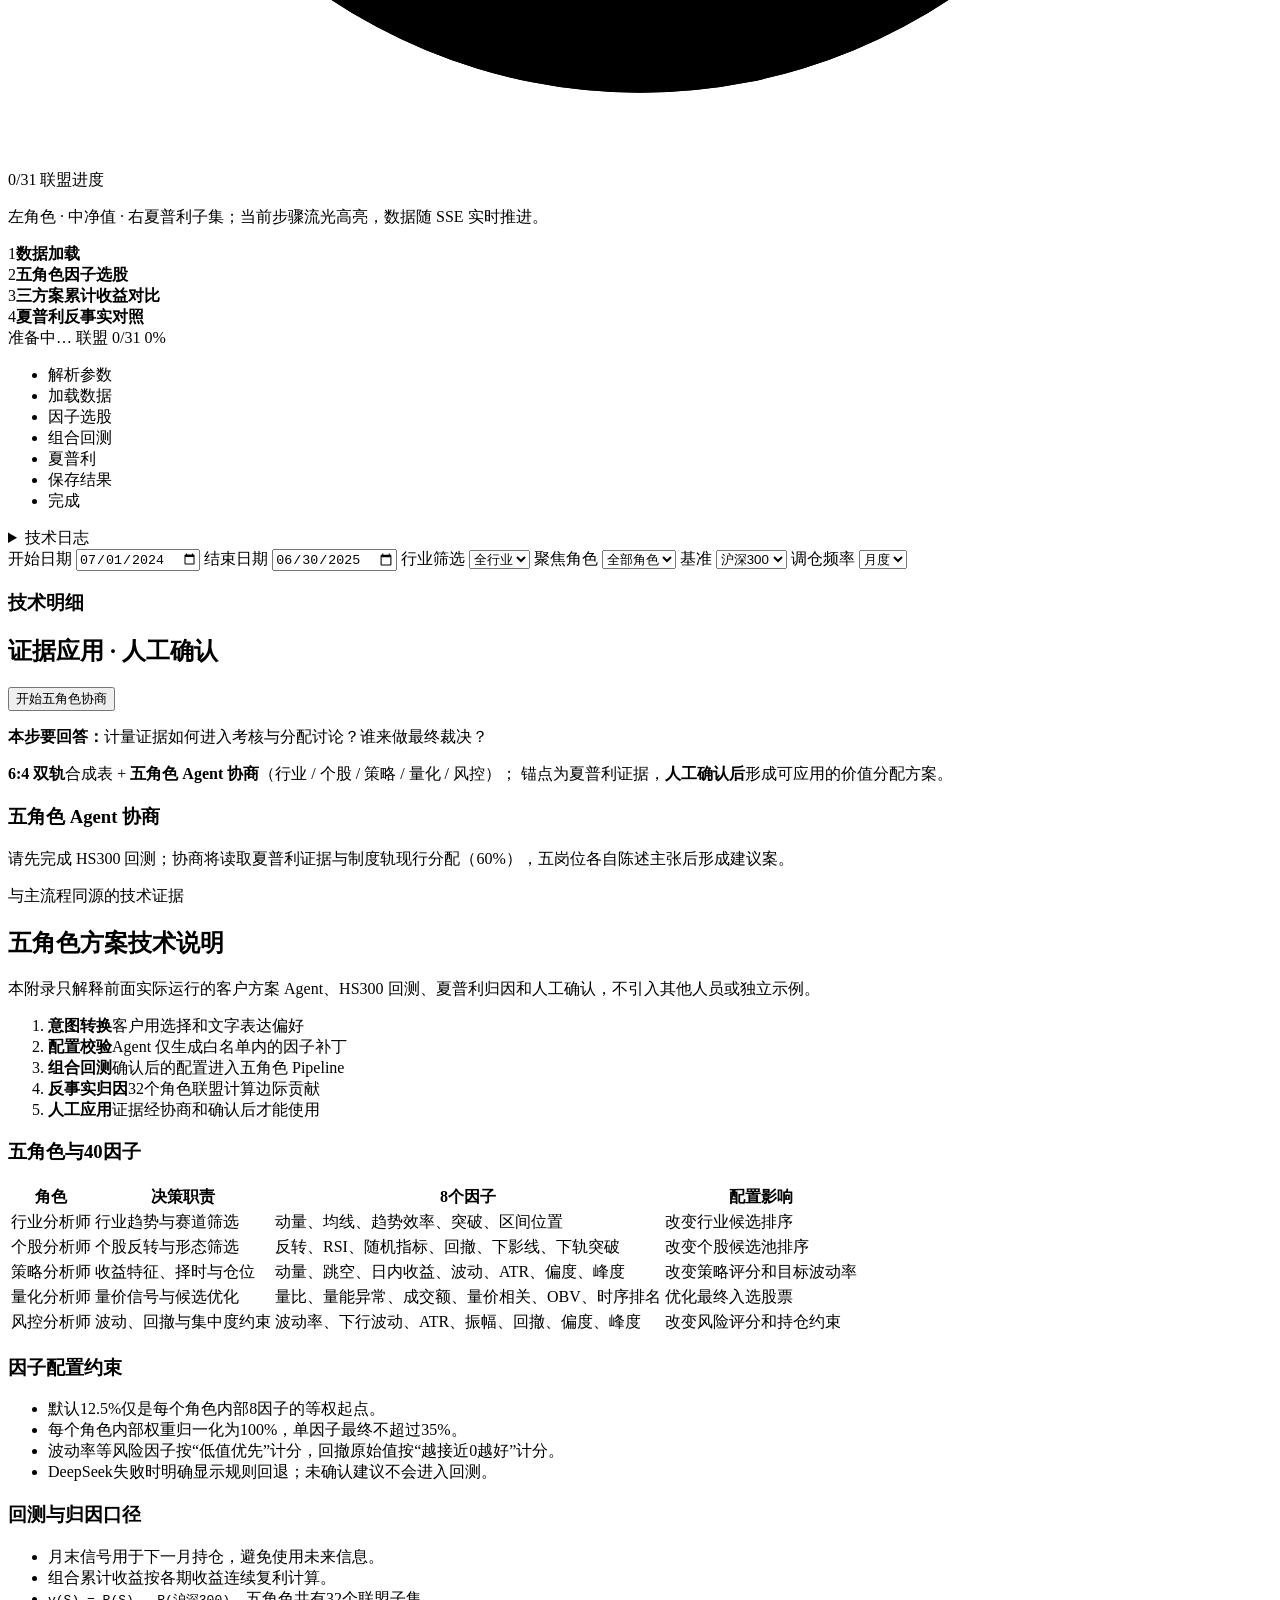
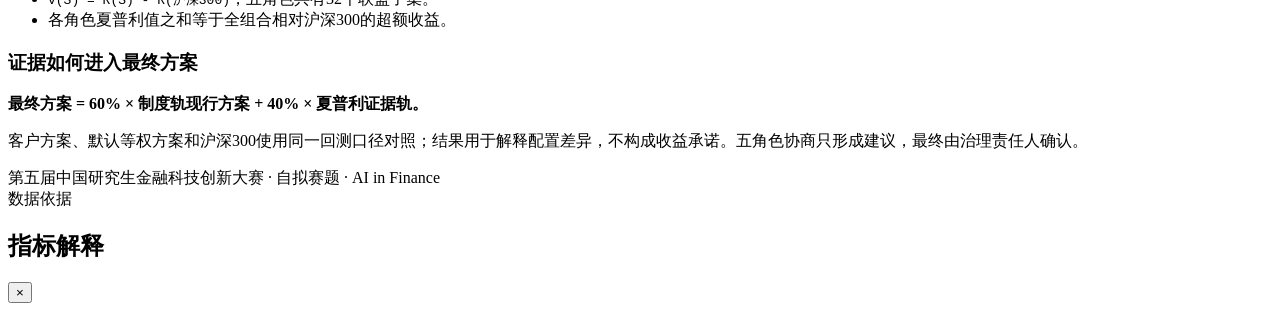
==== commit da2cc029: "交付 portfolio-v7 引擎、因子 Agent 与 ECharts 路演前端，并补齐文档与测试 含 40 因子配置、Shapley 超额口径、证据白名单、75 秒路演模式与 97 项测试。De" ====
--- a/engine/web/index.html
+++ b/engine/web/index.html
@@ -1,5 +1,5 @@
 <!DOCTYPE html>
-<html lang="zh-CN" data-theme="warm" class="roadshow-ui">
+<html lang="zh-CN" data-theme="dark" class="roadshow-ui">
 <head>
   <meta charset="UTF-8" />
   <meta name="viewport" content="width=device-width, initial-scale=1" />
@@ -7,7 +7,7 @@
   <script>
     (function () {
       var themes = ["roadshow", "warm", "dark"];
-      var t = localStorage.getItem("alphasplit-theme") || "warm";
+      var t = localStorage.getItem("alphasplit-theme") || "dark";
       if (themes.indexOf(t) < 0) t = "warm";
       document.documentElement.setAttribute("data-theme", t);
     })();
@@ -15,9 +15,10 @@
   <link rel="preconnect" href="https://fonts.googleapis.com" />
   <link rel="preconnect" href="https://fonts.gstatic.com" crossorigin />
   <link href="https://fonts.googleapis.com/css2?family=DM+Sans:ital,opsz,wght@0,9..40,400;0,9..40,600;0,9..40,700;1,9..40,400&family=Instrument+Serif:ital@0;1&family=Noto+Sans+SC:wght@400;500;600;700&display=swap" rel="stylesheet" />
-  <script src="/static/chart.umd.min.js"></script>
+  <script src="/static/echarts.min.js"></script>
   <link rel="stylesheet" href="/static/style.css" />
   <link rel="stylesheet" href="/static/premium.css" />
+  <link rel="stylesheet" href="/static/fintech.css" />
 </head>
 <body class="fx-3d">
   <div class="bg-grid"></div>
@@ -27,98 +28,99 @@
       <span class="tag">贡献可计量 · 价值应共享</span>
     </div>
     <div class="top-actions">
-      <button id="btnDevMode" class="btn-dev-toggle" type="button" title="显示开发者选项">开发者</button>
+      <button id="btnDevMode" class="btn-dev-toggle" type="button" title="显示回测参数、技术日志等专业选项">专业模式</button>
       <button id="btnThemeToggle" class="btn btn-theme" type="button" title="切换配色方案">→ 路演白</button>
-      <label class="scenario-pick">
-        <span>场景</span>
-        <select id="scenarioSelect"></select>
-      </label>
       <span id="healthDot" class="health-dot" title="服务状态"></span>
       <span id="healthBadge" class="badge badge-text">connecting…</span>
-      <button id="btnRunAll" class="btn primary">一键路演</button>
+      <button id="btnRunAll" class="btn btn-ghost">观看完整演示</button>
     </div>
   </header>
 
   <main class="main-stage-3d">
+    <div id="roadshowNarrator" class="roadshow-narrator hidden" aria-live="polite">
+      <div class="roadshow-narrator-inner glow-panel">
+        <div class="roadshow-narrator-head">
+          <span class="roadshow-phase" id="roadshowPhase">路演解说</span>
+          <span class="roadshow-timer" id="roadshowTimer">约 75 秒</span>
+        </div>
+        <p class="roadshow-line" id="roadshowLine">—</p>
+        <div class="roadshow-questions">
+          <span class="roadshow-q" data-q="1">① 各岗位贡献多少？</span>
+          <span class="roadshow-q" data-q="2">② 夏普利依据是什么？</span>
+          <span class="roadshow-q" data-q="3">③ 6:4 如何人工确认？</span>
+        </div>
+      </div>
+    </div>
     <section class="hero-premium">
       <p class="hero-eyebrow">AlphaSplit · 投研贡献计量平台</p>
-      <h1>岗位贡献，可计量、可解释<span class="compliance-pill">非自动发薪</span></h1>
+      <h1>岗位贡献，可计量、可解释<span class="compliance-pill">支持广义价值分配</span></h1>
       <p class="hero-lead">基于 HS300 真实数据的夏普利反事实回测，输出各角色边际贡献 → <span class="accent">人工确认后</span>方可应用。</p>
       <div id="heroKpiStrip" class="kpi-strip kpi-strip--empty">
         <div class="kpi-cell">
-          <span class="kpi-label">超额收益</span>
+          <span class="kpi-label">超额收益 <button type="button" class="metric-info-button" data-explain-key="excess_return" aria-label="查看超额收益计算依据" title="查看计算依据">i</button></span>
           <span class="kpi-value" id="kpiExcess">—</span>
           <span class="kpi-sub" id="kpiExcessSub">路演演示后更新</span>
         </div>
         <div class="kpi-cell">
-          <span class="kpi-label">夏普比率</span>
+          <span class="kpi-label">夏普比率 <button type="button" class="metric-info-button" data-explain-key="sharpe_ratio" aria-label="查看夏普比率计算依据" title="查看计算依据">i</button></span>
           <span class="kpi-value" id="kpiSharpe">—</span>
           <span class="kpi-sub" id="kpiSharpeSub">风险调整收益</span>
         </div>
         <div class="kpi-cell">
-          <span class="kpi-label">最大回撤</span>
+          <span class="kpi-label">最大回撤 <button type="button" class="metric-info-button" data-explain-key="max_drawdown" aria-label="查看最大回撤计算依据" title="查看计算依据">i</button></span>
           <span class="kpi-value" id="kpiDrawdown">—</span>
           <span class="kpi-sub" id="kpiDrawdownSub">组合风控</span>
         </div>
         <div class="kpi-cell">
-          <span class="kpi-label">贡献最高角色</span>
+          <span class="kpi-label">贡献最高角色 <button type="button" class="metric-info-button" data-explain-key="top_role" aria-label="查看最高角色建议权重依据" title="查看计算依据">i</button></span>
           <span class="kpi-value" id="kpiTopRole" style="font-size:1.25rem">—</span>
-          <span class="kpi-sub" id="kpiTopRoleSub">夏普利权重</span>
+          <span class="kpi-sub" id="kpiTopRoleSub">证据轨建议权重</span>
         </div>
       </div>
     </section>
 
-    <section class="hero-strip">
-      <h1>投研角色贡献计量 · 证据驱动的人工确认
-        <span class="compliance-badge">非自动发薪 · 人工确认</span>
-      </h1>
-      <p id="heroDesc">
-        <strong>难题：</strong>经典归因到不了岗位 →
-        <strong>方法：</strong>夏普利反事实回测 →
-        <strong>产出：</strong>可解释贡献系数 →
-        <strong>应用：</strong>人工协商确认（<em>非自动发薪</em>）。
-      </p>
+    <section id="selfGuide" class="self-guide" aria-labelledby="selfGuideTitle">
+      <div class="self-guide-head">
+        <div>
+          <p class="hero-eyebrow">第一次使用，从这里开始</p>
+          <h2 id="selfGuideTitle">用四步完成一份可解释的客户投资方案</h2>
+        </div>
+        <p>不需要理解算法术语，按当前步骤操作即可；每个结果都可以点击 <strong>i</strong> 查看依据。</p>
+      </div>
+      <nav class="journey-stepper cockpit-stepper guided-stepper" aria-label="自助体验流程">
+        <button type="button" class="journey-step active" data-guide-step="preferences" data-guide-target="factorConfigPanel">
+          <span class="step-ring">1</span>
+          <span class="step-label">描述投资需求</span>
+          <span class="step-hint">选择偏好或与Agent对话</span>
+        </button>
+        <div class="journey-connector" data-after="1"></div>
+        <button type="button" class="journey-step" data-guide-step="confirm" data-guide-target="factorProposalPreview">
+          <span class="step-ring">2</span>
+          <span class="step-label">确认Agent方案</span>
+          <span class="step-hint">只应用你确认的调整</span>
+        </button>
+        <div class="journey-connector" data-after="2"></div>
+        <button type="button" class="journey-step" data-guide-step="backtest" data-guide-target="guidedBacktestActions">
+          <span class="step-ring">3</span>
+          <span class="step-label">回测并理解结果</span>
+          <span class="step-hint">客户 / 默认 / 沪深300对照</span>
+        </button>
+        <div class="journey-connector" data-after="3"></div>
+        <button type="button" class="journey-step" data-guide-step="apply" data-guide-target="dualPoolPanel">
+          <span class="step-ring">4</span>
+          <span class="step-label">形成应用建议</span>
+          <span class="step-hint">6:4合成并由人工确认</span>
+        </button>
+      </nav>
+      <div class="guide-now" aria-live="polite">
+        <div>
+          <span>现在该做什么</span>
+          <strong id="guideNowTitle">先告诉Agent你的投资偏好</strong>
+          <p id="guideNowBody">页面已预选“稳健、控制回撤、关注风控”。你可以直接使用，也可以修改选择或补充文字。</p>
+        </div>
+        <button type="button" id="btnGuidePrimary" class="btn primary" data-guide-action="preferences">开始制定我的方案</button>
+      </div>
     </section>
-
-    <nav class="journey-stepper" aria-label="演示主线">
-      <button type="button" class="journey-step active" data-goto-tab="backtest" data-flow="1">
-        <span class="step-ring">1</span>
-        <span class="step-label">岗位贡献</span>
-        <span class="step-hint">HS300 真实回测</span>
-      </button>
-      <div class="journey-connector" data-after="1"></div>
-      <button type="button" class="journey-step" data-goto-tab="negotiate" data-flow="2">
-        <span class="step-ring">2</span>
-        <span class="step-label">人工确认</span>
-        <span class="step-hint">证据 → 决策</span>
-      </button>
-      <div class="journey-connector" data-after="2"></div>
-      <button type="button" class="journey-step" data-goto-tab="attribution" data-flow="3" data-open-appendix="1">
-        <span class="step-ring">3</span>
-        <span class="step-label">附录</span>
-        <span class="step-hint">Agent Mock</span>
-      </button>
-    </nav>
-
-    <nav class="demo-flow demo-flow-3d" aria-label="评委演示主线">
-      <button type="button" class="demo-flow-step current" data-goto-tab="backtest" data-flow="1">
-        <span class="num">①</span>
-        <span class="text">HS300 岗位贡献</span>
-        <span class="hint">核心证据 · 真实数据</span>
-      </button>
-      <span class="demo-flow-arrow">→</span>
-      <button type="button" class="demo-flow-step" data-goto-tab="negotiate" data-flow="2">
-        <span class="num">②</span>
-        <span class="text">人工确认</span>
-        <span class="hint">证据 → 决策</span>
-      </button>
-      <span class="demo-flow-arrow">→</span>
-      <button type="button" class="demo-flow-step" data-goto-tab="attribution" data-flow="3" data-open-appendix="1">
-        <span class="num">③</span>
-        <span class="text">Agent 实验规划</span>
-        <span class="hint">附录 · Mock</span>
-      </button>
-    </nav>
 
     <nav class="tabs tabs-primary" role="tablist" aria-label="主线功能">
       <button class="tab active" data-tab="backtest">HS300 岗位贡献</button>
@@ -128,18 +130,14 @@
     <details class="tabs-appendix-wrap" id="appendixTabs">
       <summary class="tabs-appendix-toggle">技术附录（答辩备用，非路演主线）</summary>
       <nav class="tabs tabs-appendix" role="tablist" aria-label="技术附录">
-        <button class="tab tab-appendix" data-tab="attribution">Agent 实验规划</button>
-        <button class="tab tab-appendix" data-tab="sensitivity">自动回平衡</button>
-        <button class="tab tab-appendix" data-tab="compare">三组对照</button>
-        <button class="tab tab-appendix" data-tab="evolution">演化曲线</button>
-        <button class="tab tab-appendix" data-tab="formula">公式详情</button>
+        <button class="tab tab-appendix" data-tab="technical">五角色方案技术说明</button>
       </nav>
     </details>
 
     <section id="panel-backtest" class="panel active">
       <div class="stage-shell">
-      <div class="panel-head">
-        <h2>HS300 多角色真实回测</h2>
+      <div class="panel-head advanced-only">
+        <h2>专业回测控制</h2>
         <div class="head-actions backtest-actions">
           <button id="btnBacktestDemo" class="btn primary" title="分阶段演示官方预置结果，约 22–28 秒，适合竞赛路演">开始路演演示</button>
           <button id="btnBacktest" class="btn btn-ghost" title="调用回测引擎实时计算，约 1–7 分钟">实时回测</button>
@@ -154,10 +152,10 @@
         <p class="mission-lead">
           <strong>本演示要回答：</strong>在投研多角色协作下，<em>各岗位对组合超额收益的贡献各占多少、依据是什么</em>。
         </p>
-        <p class="mission-note">产出可解释的贡献系数与回测证据，供考核与决策参考 —— <strong>不是自动发薪系统</strong>。<span id="backtestModeHint" class="mode-hint"></span></p>
-      </div>
-
-      <div id="agentPanel" class="agent-panel">
+        <p class="mission-note">产出可解释的贡献系数与回测证据，可用于预算、资源、机会与激励权益等广义分配；<strong>方案须经人工确认</strong>。<span id="backtestModeHint" class="mode-hint"></span></p>
+      </div>
+
+      <div id="agentPanel" class="agent-panel advanced-only">
         <div class="agent-panel-head">
           <h3>Agent 规划回测</h3>
           <span class="agent-badge">独立模块 · 可替换</span>
@@ -167,12 +165,12 @@
           <label>
             <span>内置预设</span>
             <select id="agentPreset">
-              <option value="">自定义 / 自然语言</option>
+              <option value="demo_roadshow_2024h2_2025h1" selected>路演默认 · 2024下半年至2025上半年 HS300</option>
             </select>
           </label>
           <label class="agent-text-label">
             <span>自然语言需求</span>
-            <textarea id="agentText" rows="2" placeholder="例：2024上半年 HS300 全市场；或：半导体板块，偏重行业分析师"></textarea>
+            <textarea id="agentText" rows="2" placeholder="例：2024下半年至2025上半年 HS300 全市场；或：半导体板块，偏重行业分析师"></textarea>
           </label>
           <div class="agent-panel-actions">
             <button type="button" id="btnAgentPlan" class="btn btn-ghost">仅规划</button>
@@ -181,13 +179,95 @@
         </div>
         <div id="agentPlanPreview" class="agent-plan-preview hidden"></div>
       </div>
+
+      <div id="factorConfigPanel" class="agent-panel factor-config-panel">
+        <div class="agent-panel-head factor-agent-heading">
+          <div>
+            <p class="guided-stage-kicker">第1步</p>
+            <h3>告诉Agent你希望怎样投资</h3>
+            <p class="note agent-panel-note">选择风险偏好和目标，或直接用自然语言描述。Agent只生成建议，不会自动修改方案或开始回测。</p>
+          </div>
+          <span id="factorAgentModeBadge" class="agent-badge">检测模型中</span>
+        </div>
+
+        <div class="factor-agent-layout">
+          <section class="factor-chat-shell" aria-label="投资方案对话">
+            <div class="factor-preference-groups">
+              <div class="factor-pref-group">
+                <span class="factor-pref-label">风险偏好</span>
+                <div class="factor-chip-row">
+                  <button type="button" class="factor-chip" data-pref-key="risk_level" data-pref-value="稳健" data-exclusive="true">稳健</button>
+                  <button type="button" class="factor-chip" data-pref-key="risk_level" data-pref-value="均衡" data-exclusive="true">均衡</button>
+                  <button type="button" class="factor-chip" data-pref-key="risk_level" data-pref-value="进取" data-exclusive="true">进取</button>
+                </div>
+              </div>
+              <div class="factor-pref-group">
+                <span class="factor-pref-label">关注目标</span>
+                <div class="factor-chip-row">
+                  <button type="button" class="factor-chip" data-pref-key="objectives" data-pref-value="控制回撤">控制回撤</button>
+                  <button type="button" class="factor-chip" data-pref-key="objectives" data-pref-value="获取超额">获取超额</button>
+                  <button type="button" class="factor-chip" data-pref-key="objectives" data-pref-value="行业轮动">行业轮动</button>
+                  <button type="button" class="factor-chip" data-pref-key="objectives" data-pref-value="趋势交易">趋势交易</button>
+                </div>
+              </div>
+              <div class="factor-pref-group">
+                <span class="factor-pref-label">关注角色</span>
+                <div class="factor-chip-row">
+                  <button type="button" class="factor-chip" data-pref-key="focus_roles" data-pref-value="行业分析师">行业</button>
+                  <button type="button" class="factor-chip" data-pref-key="focus_roles" data-pref-value="个股分析师">个股</button>
+                  <button type="button" class="factor-chip" data-pref-key="focus_roles" data-pref-value="策略分析师">策略</button>
+                  <button type="button" class="factor-chip" data-pref-key="focus_roles" data-pref-value="量化分析师">量化</button>
+                  <button type="button" class="factor-chip" data-pref-key="focus_roles" data-pref-value="风控分析师">风控</button>
+                </div>
+              </div>
+            </div>
+
+            <div id="factorChatMessages" class="factor-chat-messages" aria-live="polite"></div>
+            <label class="agent-text-label factor-chat-input" for="factorAgentText">
+              <span>补充你的投资需求</span>
+              <textarea id="factorAgentText" rows="3" maxlength="2000" placeholder="补充客户的个性化投资需求">我计划中长期持有，风险偏好稳健，希望优先控制最大回撤并加强风控，同时保留适度收益弹性。</textarea>
+            </label>
+            <div class="agent-panel-actions factor-chat-actions">
+              <button type="button" id="btnFactorPropose" class="btn primary">生成我的方案建议</button>
+              <button type="button" id="btnFactorClearChat" class="btn btn-ghost">清空对话</button>
+            </div>
+          </section>
+
+          <aside class="factor-config-audit">
+            <div id="factorConfigStatus" class="factor-config-status" aria-live="polite">正在加载默认配置…</div>
+            <details id="factorConfigDetails" class="factor-config-details">
+              <summary>查看当前五角色与40因子配置</summary>
+              <div id="factorRoleCards" class="factor-role-cards" aria-live="polite"></div>
+            </details>
+          </aside>
+        </div>
+
+        <div id="factorProposalPreview" class="agent-plan-preview hidden"></div>
+        <div class="agent-panel-actions factor-confirm-actions">
+          <button type="button" id="btnFactorApply" class="btn primary" disabled>确认这个方案，进入回测</button>
+          <button type="button" id="btnFactorReset" class="btn btn-ghost">恢复默认方案</button>
+        </div>
+      </div>
+
+      <section id="guidedBacktestActions" class="guided-backtest-actions" aria-labelledby="guidedBacktestTitle">
+        <div>
+          <p class="guided-stage-kicker">第3步</p>
+          <h3 id="guidedBacktestTitle">用已确认方案进行回测</h3>
+          <p>首次体验建议使用预置数据，约20秒看到完整结果；实时回测使用当前确认方案，通常需要1–7分钟。</p>
+        </div>
+        <div class="guided-action-buttons">
+          <button type="button" id="btnGuidedDemo" class="btn primary">使用预置数据快速体验</button>
+          <button type="button" id="btnGuidedBacktest" class="btn btn-ghost">运行我的方案回测</button>
+        </div>
+          <p class="guided-action-note" id="guidedConfigNote">完成“生成建议 → 人工确认”后解锁；专业模式也可直接使用默认等权方案。</p>
+      </section>
       <div id="agentReportPanel" class="agent-report hidden"></div>
 
       <div id="backtestRunLayout" class="backtest-run-layout">
         <div id="backtestNarrative" class="backtest-narrative">
           <div class="narrative-tag" id="narrativeTag">准备就绪</div>
-          <h3 class="narrative-title" id="narrativeTitle">点击「路演演示」秒开，或「实时回测」完整计算</h3>
-          <p class="narrative-body" id="narrativeBody">系统将依次完成：把岗位决策量化 → 模拟组合表现 → 夏普利反事实对照 → 输出各角色贡献。</p>
+          <h3 class="narrative-title" id="narrativeTitle">回测开始后，这里会逐步解释系统正在做什么</h3>
+          <p class="narrative-body" id="narrativeBody">系统将依次完成：加载数据 → 五角色因子选股 → 组合回测 → 夏普利反事实归因。</p>
           <div class="narrative-cols">
             <div><span class="lbl">这一步在做什么</span><p id="narrativeMeaning">—</p></div>
             <div><span class="lbl">本步产出</span><p id="narrativeOutput">—</p></div>
@@ -196,12 +276,23 @@
 
         <div id="backtestStatus" class="backtest-status hidden"></div>
 
-        <div id="backtestLivePanel" class="backtest-live-panel hidden">
-          <h3 class="live-title">过程看板 <span id="liveZoneLabel" class="live-zone-label">等待开始</span></h3>
-          <p class="live-sub">四块内容同步呈现；当前步骤以边框高亮，各板块互不遮挡。</p>
-          <div class="live-floor-3d" aria-hidden="true"></div>
-
-          <div id="liveStage3d" class="backtest-live-grid">
+        <div id="backtestLivePanel" class="backtest-live-panel evidence-cockpit hidden">
+          <div class="cockpit-head">
+            <h3 class="live-title">证据驾驶舱 <span id="liveZoneLabel" class="live-zone-label">等待开始</span></h3>
+            <div class="shapley-ring-wrap" title="夏普利联盟子集进度（不含空集，共 31）">
+              <svg class="shapley-ring" viewBox="0 0 36 36" aria-hidden="true">
+                <path class="ring-bg" d="M18 2.0845 a 15.9155 15.9155 0 0 1 0 31.831 a 15.9155 15.9155 0 0 1 0 -31.831" />
+                <path id="shapleyRingArc" class="ring-fg" stroke-dasharray="0, 100" d="M18 2.0845 a 15.9155 15.9155 0 0 1 0 31.831 a 15.9155 15.9155 0 0 1 0 -31.831" />
+              </svg>
+              <div class="ring-meta">
+                <span class="ring-count"><span id="shapleyRingCount">0</span>/31</span>
+                <span class="ring-caption">联盟进度</span>
+              </div>
+            </div>
+          </div>
+          <p class="live-sub">左角色 · 中净值 · 右夏普利子集；当前步骤流光高亮，数据随 SSE 实时推进。</p>
+
+          <div id="liveStage3d" class="backtest-live-grid cockpit-grid">
             <div id="liveZoneMetrics" class="live-zone live-zone-pending" data-zone-label="数据加载">
               <div class="live-zone-head"><span class="live-zone-num">1</span><strong>数据加载</strong></div>
               <div class="live-zone-body">
@@ -213,32 +304,37 @@
               <div class="live-zone-head"><span class="live-zone-num">2</span><strong>五角色因子选股</strong></div>
               <div class="live-zone-body">
                 <div id="backtestRoleCards" class="role-factor-cards"></div>
-                <div class="chart-wrap live-chart-focus"><canvas id="backtestRoleLiveChart"></canvas></div>
-              </div>
-            </div>
-
-            <div id="liveZonePipeline" class="live-zone live-zone-pending" data-zone-label="组合回测收益">
-              <div class="live-zone-head"><span class="live-zone-num">3</span><strong>组合回测收益</strong></div>
+                <div class="live-chart-focus"><div id="backtestRoleLiveChart" class="echart"></div></div>
+              </div>
+            </div>
+
+            <div class="live-charts-row">
+            <div id="liveZonePipeline" class="live-zone live-zone-pending" data-zone-label="三方案累计收益对比">
+              <div class="live-zone-head"><span class="live-zone-num">3</span><strong>三方案累计收益对比</strong></div>
               <div class="live-zone-body">
-                <div class="chart-wrap live-chart-focus wide"><canvas id="backtestNavLiveChart"></canvas></div>
+                <div class="live-chart-focus"><div id="backtestNavLiveChart" class="echart"></div></div>
               </div>
             </div>
 
             <div id="liveZoneShapley" class="live-zone live-zone-pending" data-zone-label="夏普利反事实对照">
               <div class="live-zone-head"><span class="live-zone-num">4</span><strong>夏普利反事实对照</strong></div>
               <div class="live-zone-body">
-                <div class="chart-wrap live-chart-focus wide"><canvas id="backtestShapleyLiveChart"></canvas></div>
-              </div>
+                <div class="live-chart-focus"><div id="backtestShapleyLiveChart" class="echart"></div></div>
+              </div>
+            </div>
             </div>
           </div>
         </div>
       </div>
 
       <div id="backtestProgressWrap" class="backtest-progress-float hidden" aria-live="polite">
-        <div class="backtest-progress-inner">
+        <div class="backtest-progress-inner glow-panel">
           <div class="backtest-progress-head">
             <span id="backtestStageLabel">准备中…</span>
-            <span id="backtestPercentLabel">0%</span>
+            <span class="progress-head-right">
+              <span id="shapleyMiniCount" class="shapley-mini">联盟 0/31</span>
+              <span id="backtestPercentLabel">0%</span>
+            </span>
           </div>
           <div class="backtest-progress-bar">
             <div id="backtestProgressFill" class="backtest-progress-fill"></div>
@@ -261,11 +357,11 @@
       <form id="backtestForm" class="backtest-form" onsubmit="return false;">
         <label>
           <span>开始日期</span>
-          <input type="date" id="btStart" value="2024-01-01" />
+          <input type="date" id="btStart" value="2024-07-01" />
         </label>
         <label>
           <span>结束日期</span>
-          <input type="date" id="btEnd" value="2024-06-30" />
+          <input type="date" id="btEnd" value="2025-06-30" />
         </label>
         <label>
           <span>行业筛选</span>
@@ -297,9 +393,13 @@
       <div id="backtestConclusion" class="backtest-conclusion hidden"></div>
       <h3 class="section-divider hidden" id="backtestTechDivider">技术明细</h3>
       <div id="backtestOverview" class="metric-grid hidden"></div>
-      <div class="charts-grid sens-grid">
-        <div class="chart-wrap"><canvas id="backtestWeightChart"></canvas></div>
-        <div class="chart-wrap"><canvas id="backtestShapleyChart"></canvas></div>
+      <section id="backtestPlanComparison" class="plan-comparison hidden" aria-live="polite"></section>
+      <div id="backtestEvidenceCharts" class="charts-grid sens-grid evidence-charts hidden">
+        <div class="chart-wrap glow-panel"><div id="backtestWeightChart" class="echart"></div></div>
+        <div class="chart-wrap glow-panel"><div id="backtestShapleyChart" class="echart"></div></div>
+      </div>
+      <div class="chart-wrap glow-panel dual-track-chart-wrap hidden" id="dualTrackResultWrap">
+        <div id="backtestDualTrackChart" class="echart echart-tall"></div>
       </div>
       <div id="backtestSummary" class="attr-interp hidden"></div>
       <div id="backtestTable" class="table-wrap"></div>
@@ -318,13 +418,13 @@
         </p>
         <p class="mission-note">
           <strong>6:4 双轨</strong>合成表 + <strong>五角色 Agent 协商</strong>（行业 / 个股 / 策略 / 量化 / 风控）；
-          锚点为夏普利证据，<strong>人工确认后</strong>落账 —— 非自动发薪。
+          锚点为夏普利证据，<strong>人工确认后</strong>形成可应用的价值分配方案。
         </p>
       </div>
       <div id="dualPoolPanel" class="dual-pool-panel hidden"></div>
       <h3 class="negotiate-section-title">五角色 Agent 协商</h3>
       <p class="note negotiate-role-hint">
-        请先完成 HS300 回测；协商将读取夏普利证据与现行分配（旧池 60%），五岗位各自陈述主张后形成建议案。
+        请先完成 HS300 回测；协商将读取夏普利证据与制度轨现行分配（60%），五岗位各自陈述主张后形成建议案。
       </p>
       <div id="chatStream" class="chat"></div>
       <div id="settlement" class="settlement hidden"></div>
@@ -332,89 +432,65 @@
       </div>
     </section>
 
-    <section id="panel-attribution" class="panel">
+    <section id="panel-technical" class="panel technical-appendix">
       <div class="panel-head">
-        <h2>Agent 实验规划（附录）</h2>
-        <button id="btnAttribution" class="btn">运行规划演示</button>
-      </div>
-      <p class="note appendix-note">
-        <strong>【Mock · 辅助层】</strong>本页展示 Agent 如何规划多时段对照实验，并将超额拆为策略 / 行业 / 偶然等因素。
-        <strong>核心岗位贡献计量请以「HS300 岗位贡献」页的夏普利结果为准</strong>，二者计量对象不同，请勿混淆。
+        <div>
+          <p class="hero-eyebrow">与主流程同源的技术证据</p>
+          <h2>五角色方案技术说明</h2>
+        </div>
+      </div>
+      <p class="technical-lead">
+        本附录只解释前面实际运行的客户方案 Agent、HS300 回测、夏普利归因和人工确认，不引入其他人员或独立示例。
       </p>
-      <div id="attrPlan" class="attr-box"></div>
-      <div class="charts-grid sens-grid">
-        <div class="chart-wrap"><canvas id="attrWeightChart"></canvas></div>
-        <div class="chart-wrap"><canvas id="attrAllocChart"></canvas></div>
-      </div>
-      <div id="attrInterp" class="attr-interp"></div>
-      <div id="attrTable" class="table-wrap"></div>
-    </section>
-
-    <section id="panel-sensitivity" class="panel">
-      <p class="note appendix-note"><strong>【技术附录】</strong>目标份额调节与因子权重回平衡，供答辩时展示公式敏感性。</p>
-      <div class="panel-head">
-        <h2>目标设定 · 自动回平衡</h2>
-        <div class="head-actions">
-          <button id="btnSensitivityReset" class="btn">重置目标</button>
-          <button id="btnRebalance" class="btn primary">开始自动回平衡</button>
-        </div>
-      </div>
-      <p class="note">先拖动各角色「目标份额」（可故意设得很偏），再点自动回平衡：系统会投影到公式锚点±带宽的合理目标，并自动调节因子权重 w，动画收敛到更合理配比。</p>
-      <div id="targetControls" class="sensitivity-controls"></div>
-      <div class="rebalance-status">
-        <span>因子权重 w = <strong id="liveW">—</strong></span>
-        <span>进度 <strong id="liveProgress">0%</strong></span>
-        <span id="liveMsg" class="muted"></span>
-      </div>
-      <div class="charts-grid sens-grid">
-        <div class="chart-wrap"><canvas id="shareBarChart"></canvas></div>
-        <div class="chart-wrap"><canvas id="sweepChart"></canvas></div>
-      </div>
-      <div id="sensTable" class="table-wrap"></div>
-    </section>
-
-    <section id="panel-compare" class="panel">
-      <p class="note appendix-note"><strong>【技术附录】</strong>KPI / 公式 / Agent 三组分配对照。</p>
-      <div class="panel-head">
-        <h2>KPI / 公式 / Agent 三组对照</h2>
-        <button id="btnCompare" class="btn">刷新对照</button>
-      </div>
-      <p class="note" id="compareNote"></p>
-      <div class="chart-wrap">
-        <canvas id="compareChart" height="120"></canvas>
-      </div>
-      <div id="compareTable" class="table-wrap"></div>
-    </section>
-
-    <section id="panel-evolution" class="panel">
-      <p class="note appendix-note"><strong>【技术附录】</strong>多轮演化下的基尼、满意度与复用率曲线。</p>
-      <div class="panel-head">
-        <h2>100 轮演化</h2>
-        <button id="btnEvolution" class="btn">跑演化</button>
-      </div>
-      <div class="charts-grid">
-        <div class="chart-wrap"><canvas id="giniChart"></canvas></div>
-        <div class="chart-wrap"><canvas id="satChart"></canvas></div>
-        <div class="chart-wrap"><canvas id="reuseChart"></canvas></div>
-      </div>
-    </section>
-
-    <section id="panel-formula" class="panel">
-      <p class="note appendix-note"><strong>【技术附录】</strong>贡献值公式锚点与场景参数说明。</p>
-      <div class="panel-head">
-        <h2>贡献值公式（锚点）</h2>
-        <button id="btnCalculate" class="btn">重新计算</button>
-      </div>
-      <div class="formula-box">
-        <code>C = Labor × Impact × Scarcity × Reuse</code>
-        <ul>
-          <li><strong>锚点</strong>：公式份额为可审计中枢</li>
-          <li><strong>带宽</strong>：默认 ±5%，协商建议案夹入带宽</li>
-          <li><strong>人工确认</strong>：合规定责后落账，可微调</li>
-          <li><strong>场景</strong>：换 JSON 即可切换行业样例</li>
-        </ul>
-      </div>
-      <div id="formulaTable" class="table-wrap"></div>
+
+      <ol class="technical-flow" aria-label="当前系统技术链路">
+        <li><strong>意图转换</strong><span>客户用选择和文字表达偏好</span></li>
+        <li><strong>配置校验</strong><span>Agent 仅生成白名单内的因子补丁</span></li>
+        <li><strong>组合回测</strong><span>确认后的配置进入五角色 Pipeline</span></li>
+        <li><strong>反事实归因</strong><span>32个角色联盟计算边际贡献</span></li>
+        <li><strong>人工应用</strong><span>证据经协商和确认后才能使用</span></li>
+      </ol>
+
+      <h3 class="technical-heading">五角色与40因子</h3>
+      <div class="table-wrap technical-role-table">
+        <table>
+          <thead><tr><th>角色</th><th>决策职责</th><th>8个因子</th><th>配置影响</th></tr></thead>
+          <tbody>
+            <tr><td>行业分析师</td><td>行业趋势与赛道筛选</td><td>动量、均线、趋势效率、突破、区间位置</td><td>改变行业候选排序</td></tr>
+            <tr><td>个股分析师</td><td>个股反转与形态筛选</td><td>反转、RSI、随机指标、回撤、下影线、下轨突破</td><td>改变个股候选池排序</td></tr>
+            <tr><td>策略分析师</td><td>收益特征、择时与仓位</td><td>动量、跳空、日内收益、波动、ATR、偏度、峰度</td><td>改变策略评分和目标波动率</td></tr>
+            <tr><td>量化分析师</td><td>量价信号与候选优化</td><td>量比、量能异常、成交额、量价相关、OBV、时序排名</td><td>优化最终入选股票</td></tr>
+            <tr><td>风控分析师</td><td>波动、回撤与集中度约束</td><td>波动率、下行波动、ATR、振幅、回撤、偏度、峰度</td><td>改变风险评分和持仓约束</td></tr>
+          </tbody>
+        </table>
+      </div>
+
+      <div class="technical-columns">
+        <section>
+          <h3>因子配置约束</h3>
+          <ul>
+            <li>默认12.5%仅是每个角色内部8因子的等权起点。</li>
+            <li>每个角色内部权重归一化为100%，单因子最终不超过35%。</li>
+            <li>波动率等风险因子按“低值优先”计分，回撤原始值按“越接近0越好”计分。</li>
+            <li>DeepSeek失败时明确显示规则回退；未确认建议不会进入回测。</li>
+          </ul>
+        </section>
+        <section>
+          <h3>回测与归因口径</h3>
+          <ul>
+            <li>月末信号用于下一月持仓，避免使用未来信息。</li>
+            <li>组合累计收益按各期收益连续复利计算。</li>
+            <li><code>v(S) = R(S) - R(沪深300)</code>，五角色共有32个联盟子集。</li>
+            <li>各角色夏普利值之和等于全组合相对沪深300的超额收益。</li>
+          </ul>
+        </section>
+      </div>
+
+      <div class="technical-governance">
+        <h3>证据如何进入最终方案</h3>
+        <p><strong>最终方案 = 60% × 制度轨现行方案 + 40% × 夏普利证据轨。</strong></p>
+        <p>客户方案、默认等权方案和沪深300使用同一回测口径对照；结果用于解释配置差异，不构成收益承诺。五角色协商只形成建议，最终由治理责任人确认。</p>
+      </div>
     </section>
   </main>
 
@@ -422,6 +498,19 @@
     <span>第五届中国研究生金融科技创新大赛 · 自拟赛题 · AI in Finance</span>
   </footer>
 
-  <script src="/static/app.js"></script>
+  <div id="metricExplainOverlay" class="metric-explain-overlay hidden" aria-hidden="true">
+    <aside id="metricExplainDialog" class="metric-explain-dialog" role="dialog" aria-modal="true" aria-labelledby="metricExplainTitle">
+      <header class="metric-explain-head">
+        <div>
+          <span class="metric-explain-eyebrow">数据依据</span>
+          <h2 id="metricExplainTitle">指标解释</h2>
+        </div>
+        <button type="button" id="btnMetricExplainClose" class="metric-explain-close" aria-label="关闭数据解释" title="关闭">×</button>
+      </header>
+      <div id="metricExplainBody" class="metric-explain-body"></div>
+    </aside>
+  </div>
+
+  <script src="/static/app.js?v=20260827-backtest-v4"></script>
 </body>
 </html>
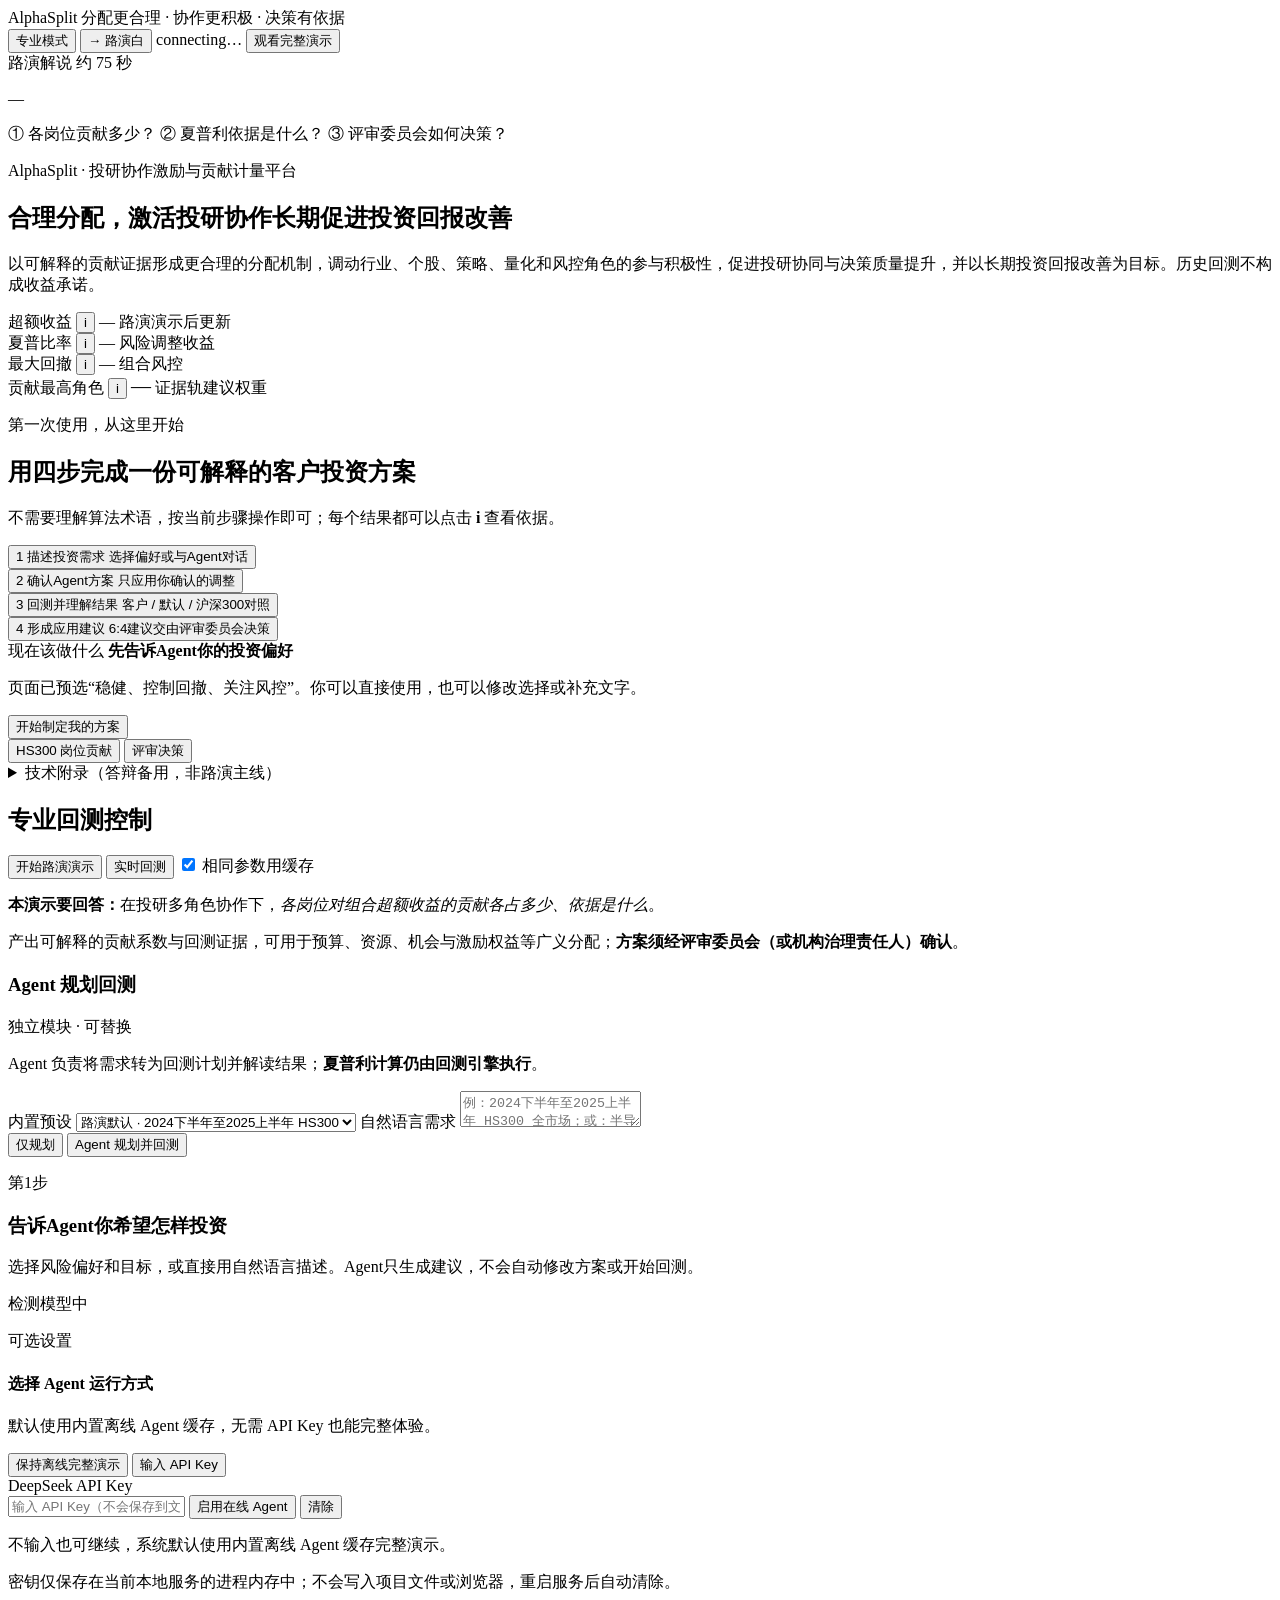
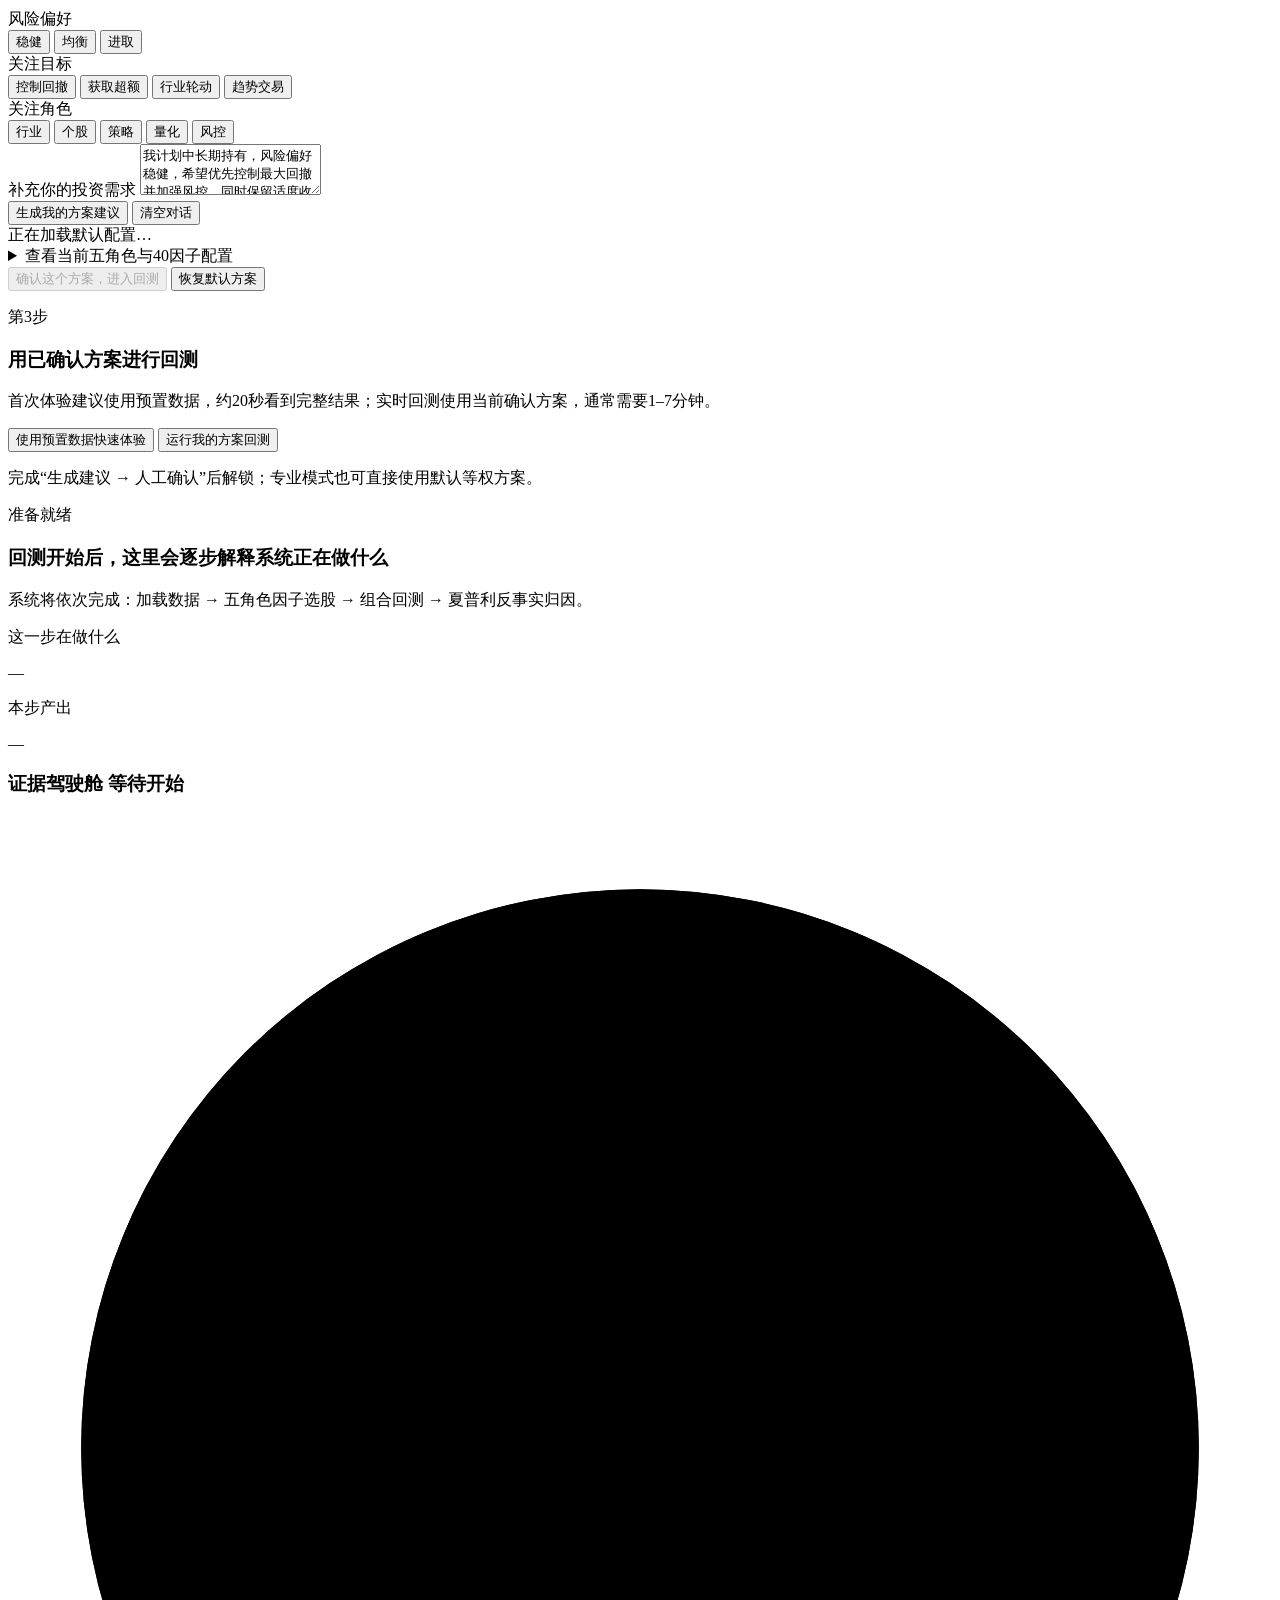
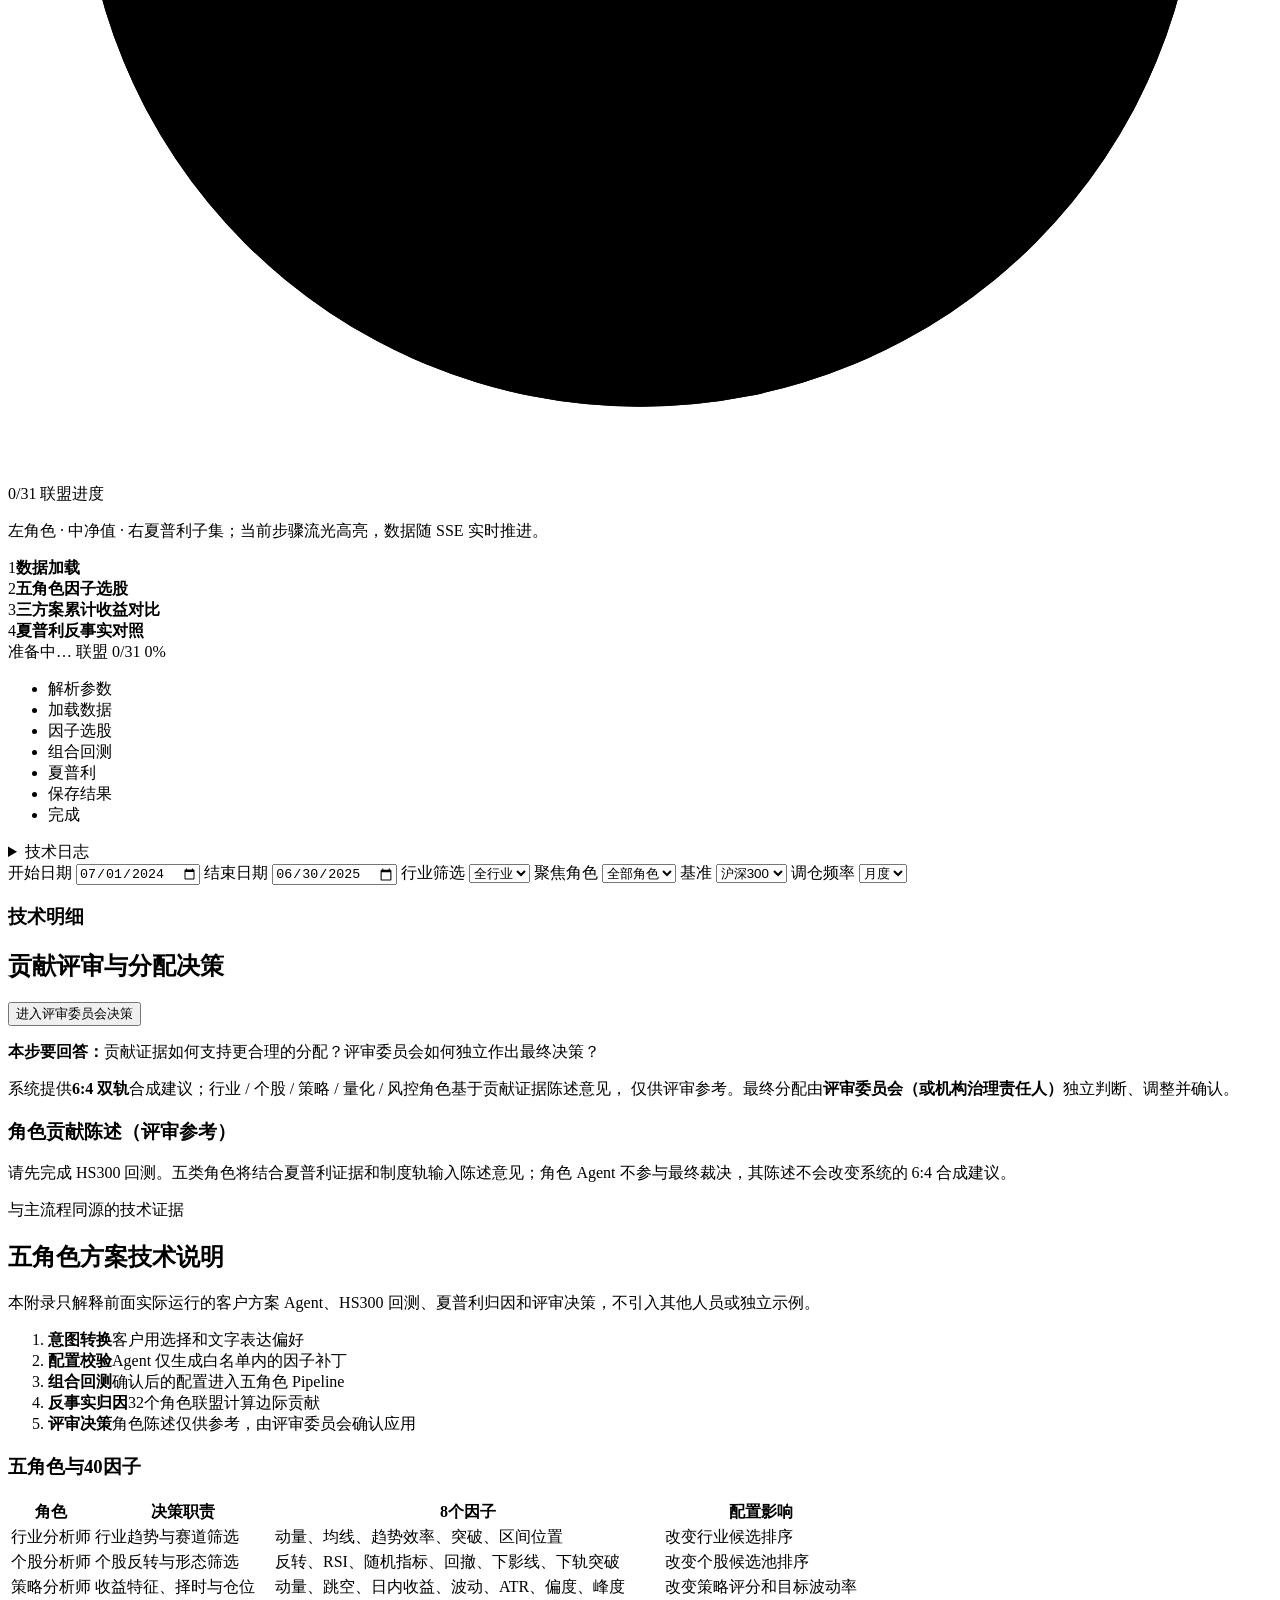
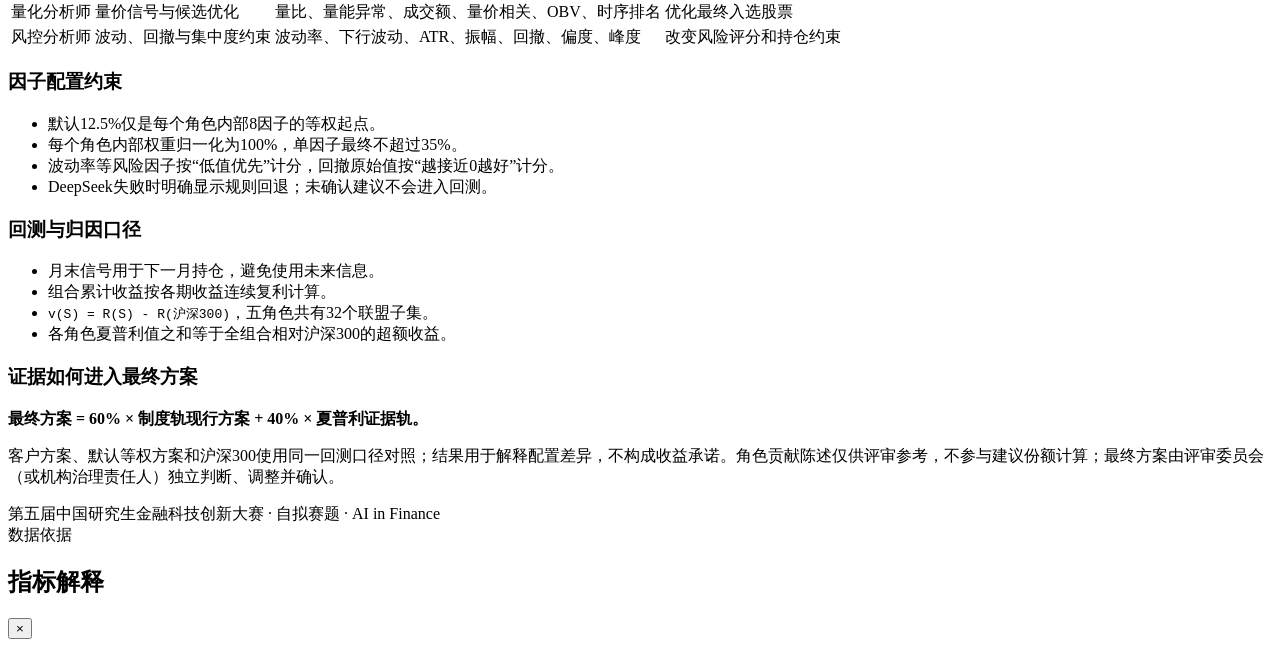
==== commit 0c023b8a: "完善离线演示、决赛材料与腾讯云部署" ====
--- a/engine/web/index.html
+++ b/engine/web/index.html
@@ -4,19 +4,10 @@
   <meta charset="UTF-8" />
   <meta name="viewport" content="width=device-width, initial-scale=1" />
   <title>AlphaSplit — Alpha is earned. Value should be split.</title>
-  <script>
-    (function () {
-      var themes = ["roadshow", "warm", "dark"];
-      var t = localStorage.getItem("alphasplit-theme") || "dark";
-      if (themes.indexOf(t) < 0) t = "warm";
-      document.documentElement.setAttribute("data-theme", t);
-    })();
-  </script>
   <link rel="preconnect" href="https://fonts.googleapis.com" />
   <link rel="preconnect" href="https://fonts.gstatic.com" crossorigin />
   <link href="https://fonts.googleapis.com/css2?family=DM+Sans:ital,opsz,wght@0,9..40,400;0,9..40,600;0,9..40,700;1,9..40,400&family=Instrument+Serif:ital@0;1&family=Noto+Sans+SC:wght@400;500;600;700&display=swap" rel="stylesheet" />
-  <script src="/static/echarts.min.js"></script>
-  <link rel="stylesheet" href="/static/style.css" />
+  <link rel="stylesheet" href="/static/style.css?v=20260828-agent-mode" />
   <link rel="stylesheet" href="/static/premium.css" />
   <link rel="stylesheet" href="/static/fintech.css" />
 </head>
@@ -25,7 +16,7 @@
   <header class="top">
     <div class="brand">
       <span class="logo">AlphaSplit</span>
-      <span class="tag">贡献可计量 · 价值应共享</span>
+      <span class="tag">分配更合理 · 协作更积极 · 决策有依据</span>
     </div>
     <div class="top-actions">
       <button id="btnDevMode" class="btn-dev-toggle" type="button" title="显示回测参数、技术日志等专业选项">专业模式</button>
@@ -47,14 +38,14 @@
         <div class="roadshow-questions">
           <span class="roadshow-q" data-q="1">① 各岗位贡献多少？</span>
           <span class="roadshow-q" data-q="2">② 夏普利依据是什么？</span>
-          <span class="roadshow-q" data-q="3">③ 6:4 如何人工确认？</span>
+          <span class="roadshow-q" data-q="3">③ 评审委员会如何决策？</span>
         </div>
       </div>
     </div>
     <section class="hero-premium">
-      <p class="hero-eyebrow">AlphaSplit · 投研贡献计量平台</p>
-      <h1>岗位贡献，可计量、可解释<span class="compliance-pill">支持广义价值分配</span></h1>
-      <p class="hero-lead">基于 HS300 真实数据的夏普利反事实回测，输出各角色边际贡献 → <span class="accent">人工确认后</span>方可应用。</p>
+      <p class="hero-eyebrow">AlphaSplit · 投研协作激励与贡献计量平台</p>
+      <h1>合理分配，激活投研协作<span class="compliance-pill">长期促进投资回报改善</span></h1>
+      <p class="hero-lead">以可解释的贡献证据形成更合理的分配机制，调动行业、个股、策略、量化和风控角色的参与积极性，促进投研协同与决策质量提升，并以长期投资回报改善为目标。历史回测不构成收益承诺。</p>
       <div id="heroKpiStrip" class="kpi-strip kpi-strip--empty">
         <div class="kpi-cell">
           <span class="kpi-label">超额收益 <button type="button" class="metric-info-button" data-explain-key="excess_return" aria-label="查看超额收益计算依据" title="查看计算依据">i</button></span>
@@ -109,7 +100,7 @@
         <button type="button" class="journey-step" data-guide-step="apply" data-guide-target="dualPoolPanel">
           <span class="step-ring">4</span>
           <span class="step-label">形成应用建议</span>
-          <span class="step-hint">6:4合成并由人工确认</span>
+          <span class="step-hint">6:4建议交由评审委员会决策</span>
         </button>
       </nav>
       <div class="guide-now" aria-live="polite">
@@ -124,7 +115,7 @@
 
     <nav class="tabs tabs-primary" role="tablist" aria-label="主线功能">
       <button class="tab active" data-tab="backtest">HS300 岗位贡献</button>
-      <button class="tab" data-tab="negotiate">人工确认</button>
+      <button class="tab" data-tab="negotiate">评审决策</button>
     </nav>
 
     <details class="tabs-appendix-wrap" id="appendixTabs">
@@ -152,7 +143,7 @@
         <p class="mission-lead">
           <strong>本演示要回答：</strong>在投研多角色协作下，<em>各岗位对组合超额收益的贡献各占多少、依据是什么</em>。
         </p>
-        <p class="mission-note">产出可解释的贡献系数与回测证据，可用于预算、资源、机会与激励权益等广义分配；<strong>方案须经人工确认</strong>。<span id="backtestModeHint" class="mode-hint"></span></p>
+        <p class="mission-note">产出可解释的贡献系数与回测证据，可用于预算、资源、机会与激励权益等广义分配；<strong>方案须经评审委员会（或机构治理责任人）确认</strong>。<span id="backtestModeHint" class="mode-hint"></span></p>
       </div>
 
       <div id="agentPanel" class="agent-panel advanced-only">
@@ -189,6 +180,30 @@
           </div>
           <span id="factorAgentModeBadge" class="agent-badge">检测模型中</span>
         </div>
+
+        <section id="agentCredentialPanel" class="agent-credential-panel" aria-labelledby="agentModeTitle">
+          <div class="agent-mode-head">
+            <div>
+              <p class="agent-mode-kicker">可选设置</p>
+              <h4 id="agentModeTitle">选择 Agent 运行方式</h4>
+              <p id="agentModeSummary">默认使用内置离线 Agent 缓存，无需 API Key 也能完整体验。</p>
+            </div>
+            <div class="agent-mode-options" role="group" aria-label="Agent 运行方式">
+              <button type="button" id="btnKeepOffline" class="agent-mode-option active" aria-pressed="true">保持离线完整演示</button>
+              <button type="button" id="btnShowAgentKey" class="agent-mode-option" aria-pressed="false" aria-expanded="false" aria-controls="agentCredentialForm">输入 API Key</button>
+            </div>
+          </div>
+          <div id="agentCredentialForm" class="agent-credential-form hidden">
+            <label for="agentApiKey">DeepSeek API Key</label>
+            <div class="agent-credential-controls">
+              <input id="agentApiKey" type="password" maxlength="512" autocomplete="off" spellcheck="false" placeholder="输入 API Key（不会保存到文件或浏览器）" />
+              <button type="button" id="btnSaveAgentKey" class="btn primary">启用在线 Agent</button>
+              <button type="button" id="btnClearAgentKey" class="btn btn-ghost">清除</button>
+            </div>
+            <p id="agentCredentialStatus" class="agent-credential-status" aria-live="polite">不输入也可继续，系统默认使用内置离线 Agent 缓存完整演示。</p>
+            <p class="note">密钥仅保存在当前本地服务的进程内存中；不会写入项目文件或浏览器，重启服务后自动清除。</p>
+          </div>
+        </section>
 
         <div class="factor-agent-layout">
           <section class="factor-chat-shell" aria-label="投资方案对话">
@@ -409,22 +424,22 @@
     <section id="panel-negotiate" class="panel">
       <div class="stage-shell">
       <div class="panel-head">
-        <h2>证据应用 · 人工确认</h2>
-        <button id="btnNegotiate" class="btn primary">开始五角色协商</button>
+        <h2>贡献评审与分配决策</h2>
+        <button id="btnNegotiate" class="btn primary">进入评审委员会决策</button>
       </div>
       <div class="backtest-mission negotiate-mission">
         <p class="mission-lead">
-          <strong>本步要回答：</strong>计量证据如何进入考核与分配讨论？谁来做最终裁决？
+          <strong>本步要回答：</strong>贡献证据如何支持更合理的分配？评审委员会如何独立作出最终决策？
         </p>
         <p class="mission-note">
-          <strong>6:4 双轨</strong>合成表 + <strong>五角色 Agent 协商</strong>（行业 / 个股 / 策略 / 量化 / 风控）；
-          锚点为夏普利证据，<strong>人工确认后</strong>形成可应用的价值分配方案。
+          系统提供<strong>6:4 双轨</strong>合成建议；行业 / 个股 / 策略 / 量化 / 风控角色基于贡献证据陈述意见，
+          仅供评审参考。最终分配由<strong>评审委员会（或机构治理责任人）</strong>独立判断、调整并确认。
         </p>
       </div>
       <div id="dualPoolPanel" class="dual-pool-panel hidden"></div>
-      <h3 class="negotiate-section-title">五角色 Agent 协商</h3>
+      <h3 class="negotiate-section-title">角色贡献陈述（评审参考）</h3>
       <p class="note negotiate-role-hint">
-        请先完成 HS300 回测；协商将读取夏普利证据与制度轨现行分配（60%），五岗位各自陈述主张后形成建议案。
+        请先完成 HS300 回测。五类角色将结合夏普利证据和制度轨输入陈述意见；角色 Agent 不参与最终裁决，其陈述不会改变系统的 6:4 合成建议。
       </p>
       <div id="chatStream" class="chat"></div>
       <div id="settlement" class="settlement hidden"></div>
@@ -440,7 +455,7 @@
         </div>
       </div>
       <p class="technical-lead">
-        本附录只解释前面实际运行的客户方案 Agent、HS300 回测、夏普利归因和人工确认，不引入其他人员或独立示例。
+        本附录只解释前面实际运行的客户方案 Agent、HS300 回测、夏普利归因和评审决策，不引入其他人员或独立示例。
       </p>
 
       <ol class="technical-flow" aria-label="当前系统技术链路">
@@ -448,7 +463,7 @@
         <li><strong>配置校验</strong><span>Agent 仅生成白名单内的因子补丁</span></li>
         <li><strong>组合回测</strong><span>确认后的配置进入五角色 Pipeline</span></li>
         <li><strong>反事实归因</strong><span>32个角色联盟计算边际贡献</span></li>
-        <li><strong>人工应用</strong><span>证据经协商和确认后才能使用</span></li>
+        <li><strong>评审决策</strong><span>角色陈述仅供参考，由评审委员会确认应用</span></li>
       </ol>
 
       <h3 class="technical-heading">五角色与40因子</h3>
@@ -489,7 +504,7 @@
       <div class="technical-governance">
         <h3>证据如何进入最终方案</h3>
         <p><strong>最终方案 = 60% × 制度轨现行方案 + 40% × 夏普利证据轨。</strong></p>
-        <p>客户方案、默认等权方案和沪深300使用同一回测口径对照；结果用于解释配置差异，不构成收益承诺。五角色协商只形成建议，最终由治理责任人确认。</p>
+        <p>客户方案、默认等权方案和沪深300使用同一回测口径对照；结果用于解释配置差异，不构成收益承诺。角色贡献陈述仅供评审参考，不参与建议份额计算；最终方案由评审委员会（或机构治理责任人）独立判断、调整并确认。</p>
       </div>
     </section>
   </main>
@@ -511,6 +526,6 @@
     </aside>
   </div>
 
-  <script src="/static/app.js?v=20260827-backtest-v4"></script>
+  <script src="/static/app.js?v=20260828-agent-mode"></script>
 </body>
 </html>
